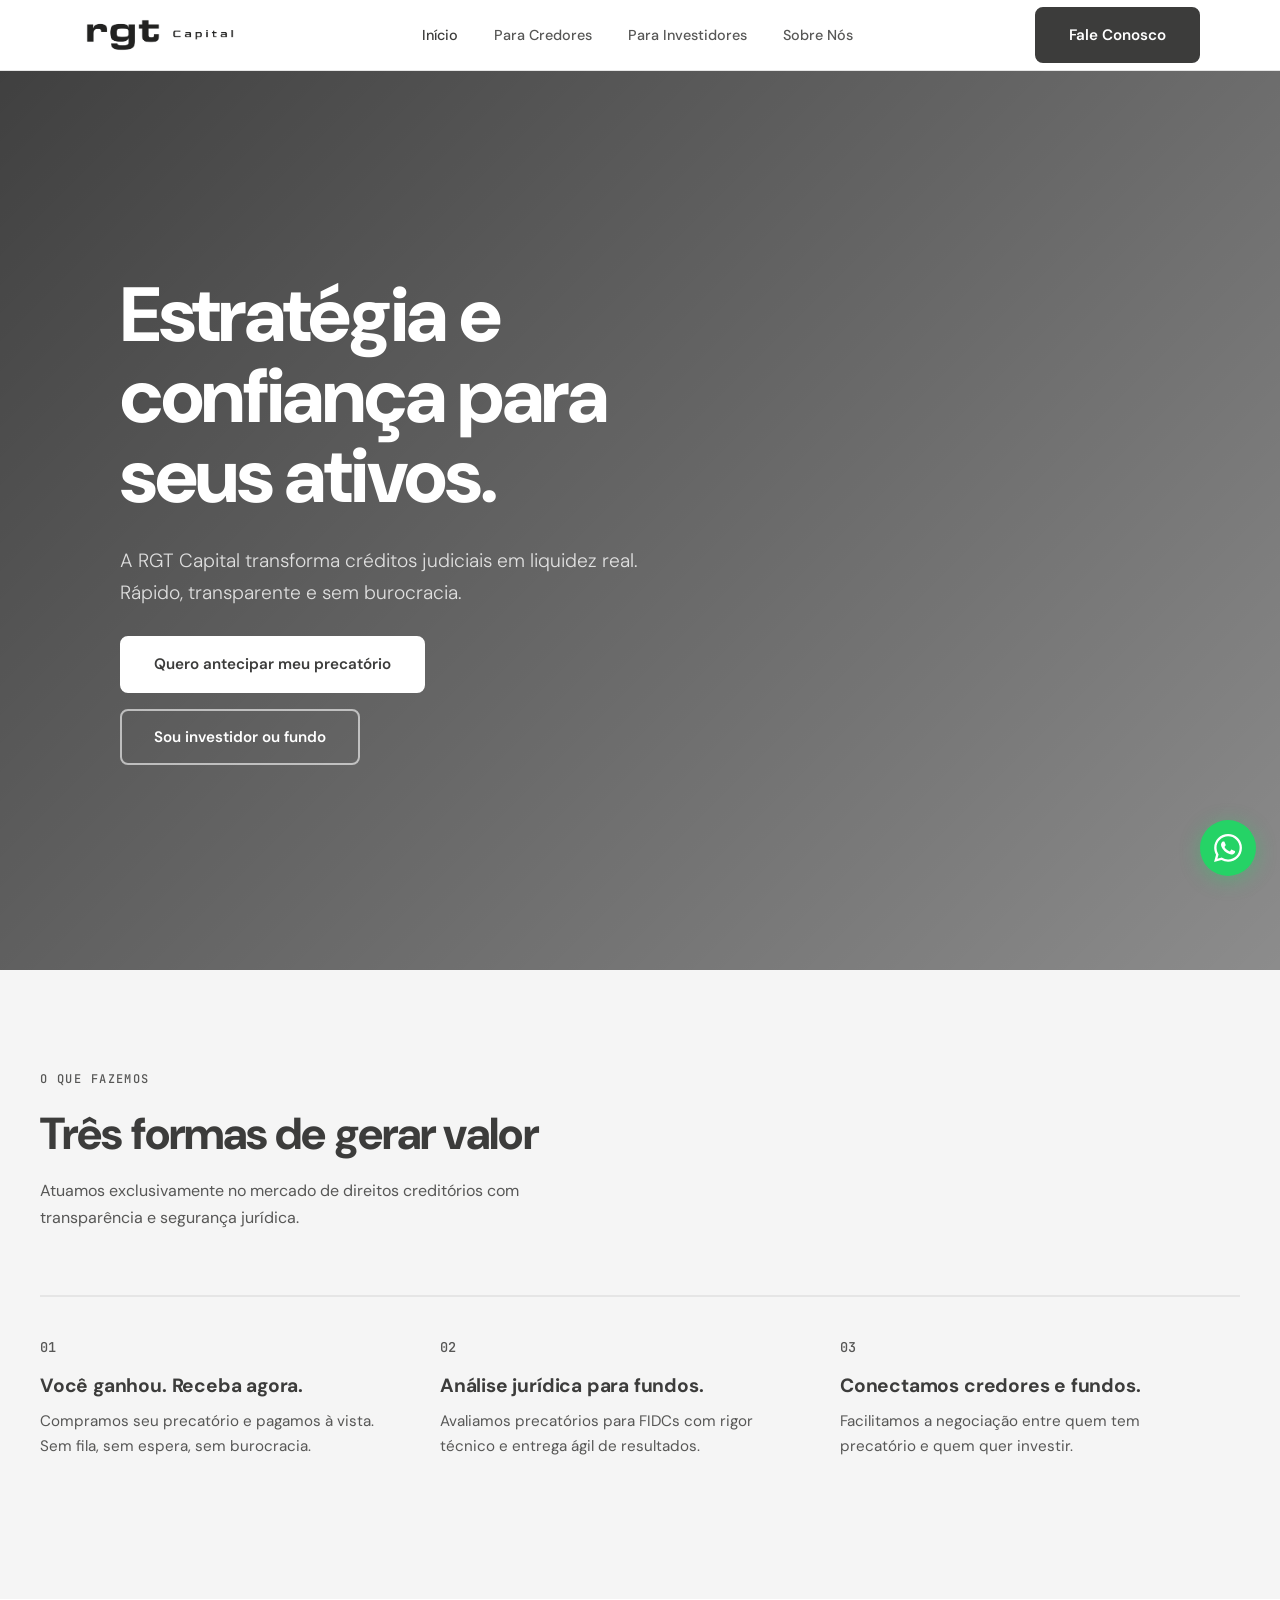
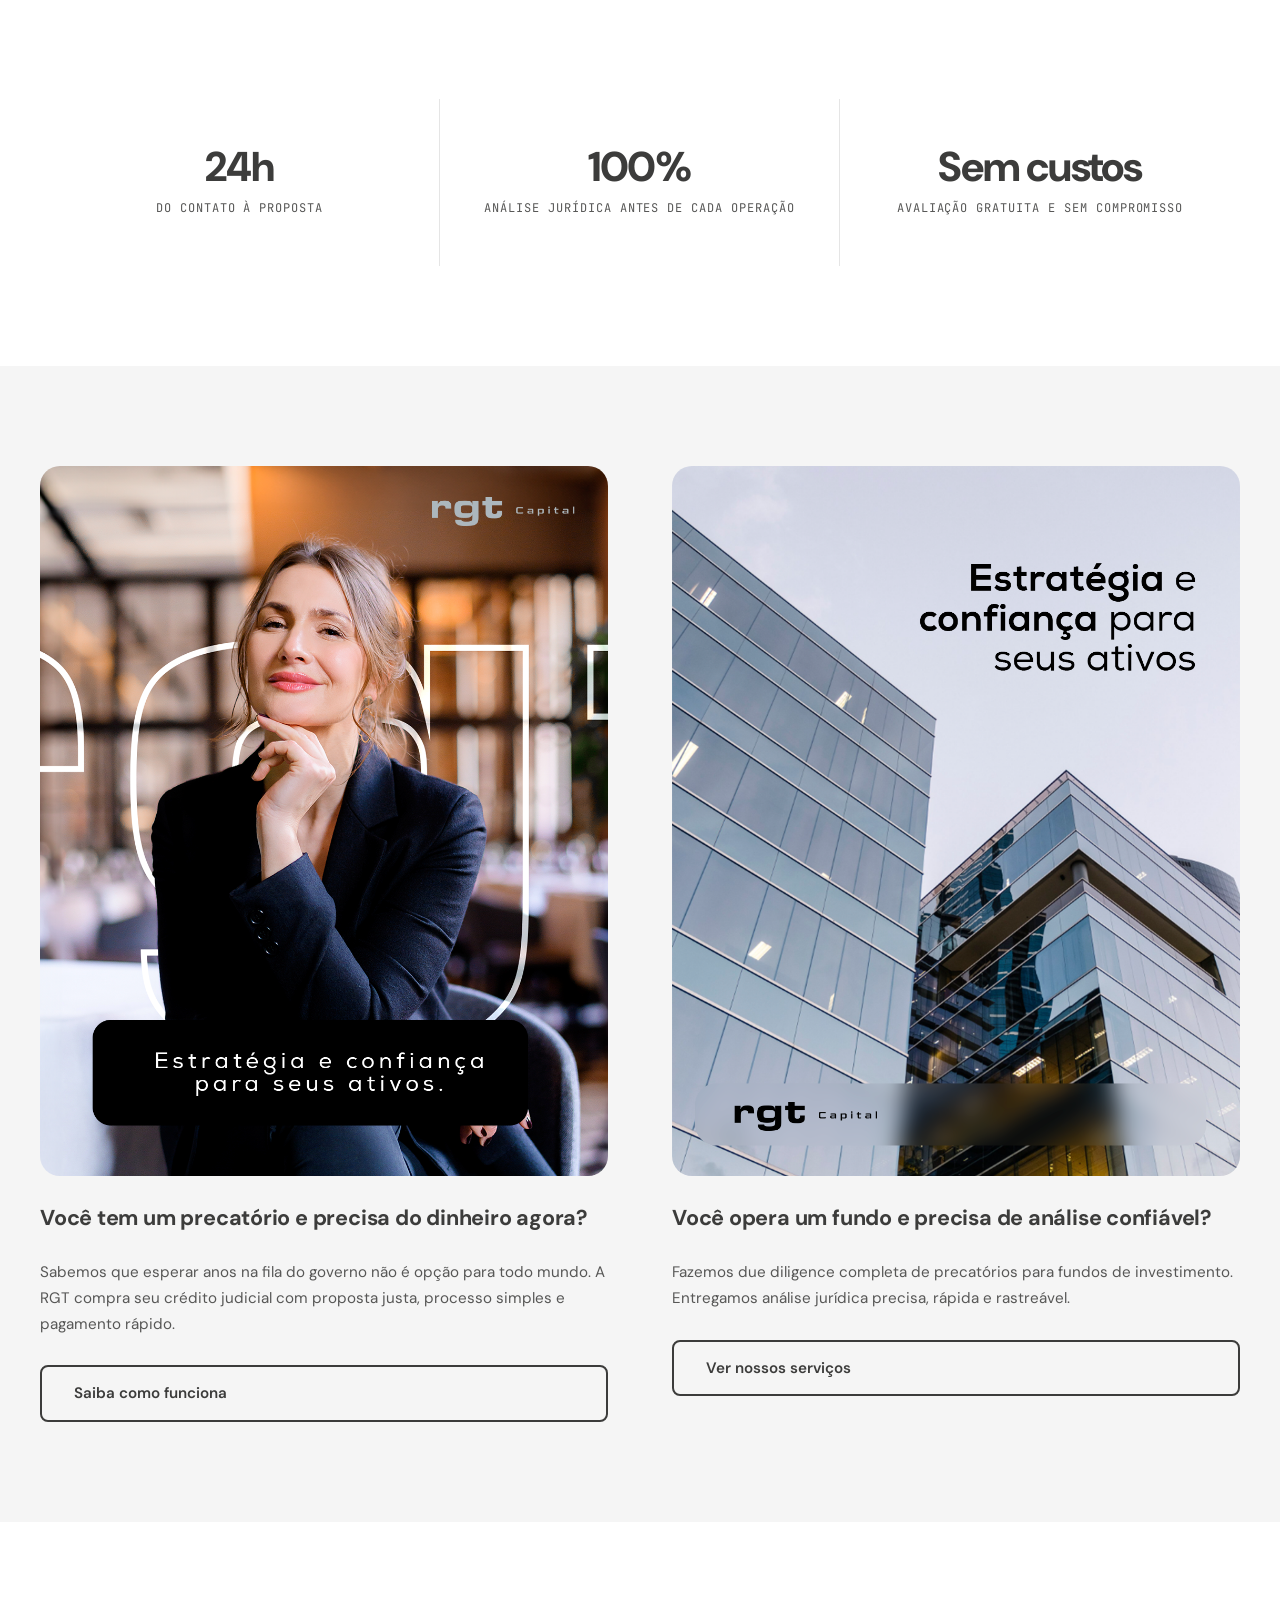
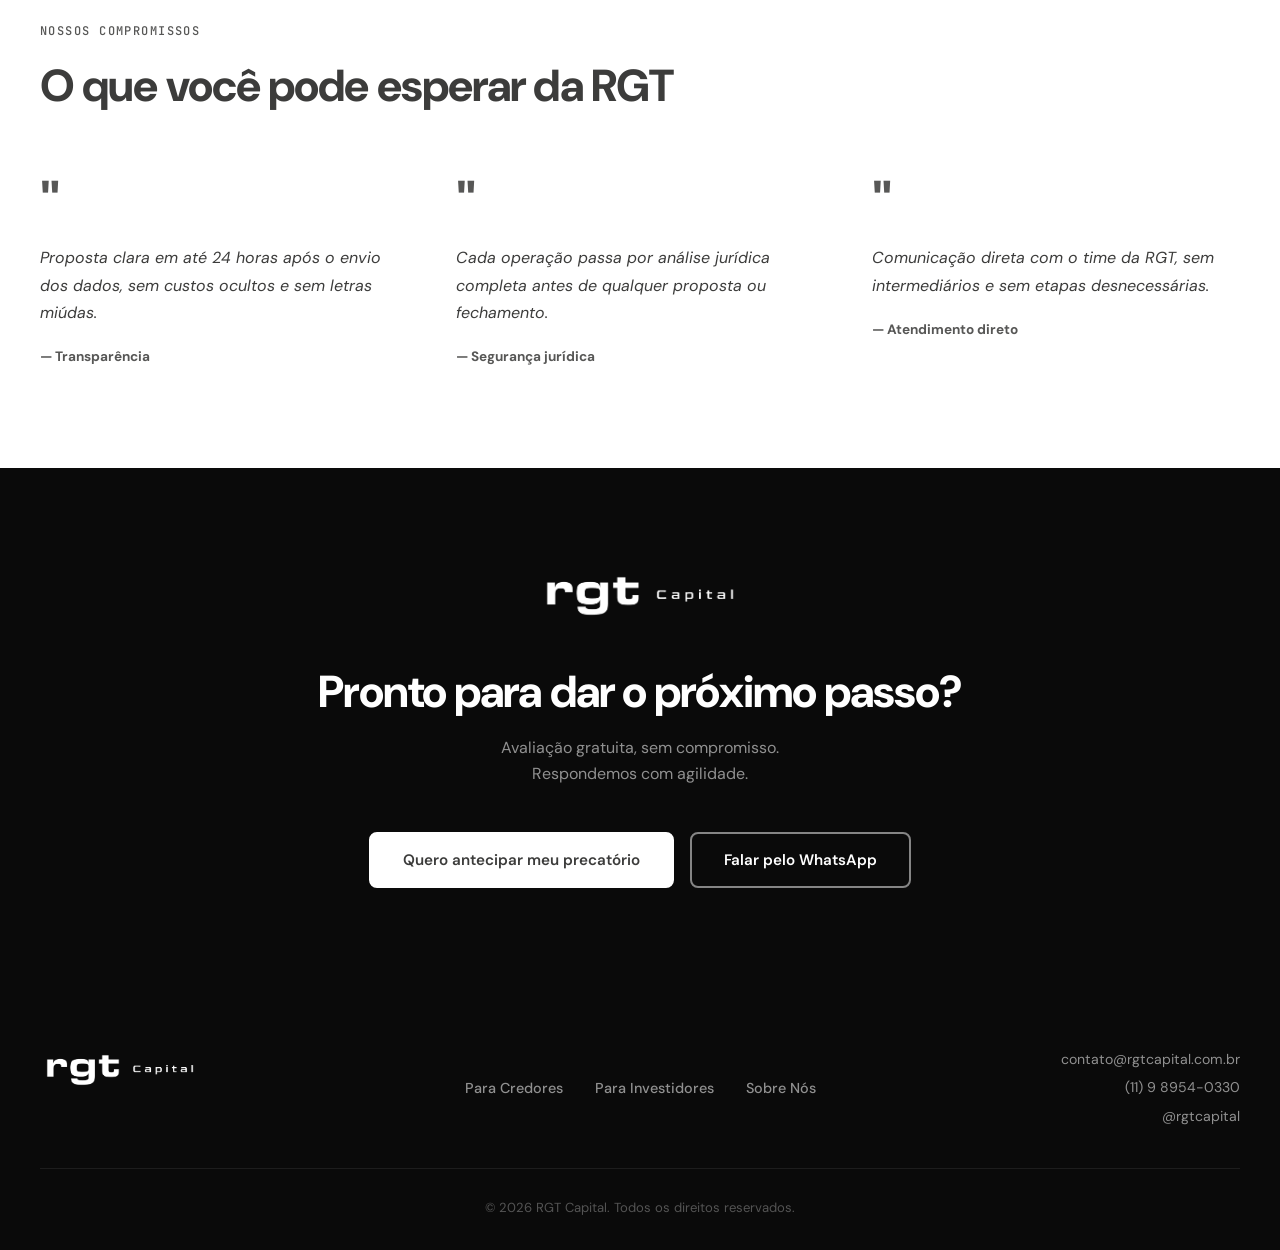
==== index.html @ 1e29e58f "chore(seo): og:url aponta pro domínio próprio rgtcapital.com.br" ====
<!DOCTYPE html>
<html lang="pt-BR">
<head>
  <meta charset="UTF-8" />
  <meta name="viewport" content="width=device-width, initial-scale=1.0" />
  <title>RGT Capital — Antecipação de Precatórios</title>
  <meta name="description" content="A RGT Capital transforma créditos judiciais em liquidez real. Antecipação de precatórios, due diligence para FIDCs e intermediação entre credores e fundos." />

  <!-- Favicon -->
  <link rel="icon" type="image/png" href="assets/favicon.png" />
  <link rel="apple-touch-icon" href="assets/favicon.png" />

  <!-- Open Graph / social sharing -->
  <meta property="og:type" content="website" />
  <meta property="og:site_name" content="RGT Capital" />
  <meta property="og:title" content="RGT Capital — Estratégia e confiança para seus ativos" />
  <meta property="og:description" content="Antecipação de precatórios com segurança, agilidade e transparência." />
  <meta property="og:image" content="assets/og-image.png" />
  <meta property="og:url" content="https://www.rgtcapital.com.br/" />
  <meta property="og:locale" content="pt_BR" />
  <meta name="twitter:card" content="summary_large_image" />
  <meta name="twitter:title" content="RGT Capital — Estratégia e confiança para seus ativos" />
  <meta name="twitter:description" content="Antecipação de precatórios com segurança, agilidade e transparência." />
  <meta name="twitter:image" content="assets/og-image.png" />

  <link rel="stylesheet" href="styles.css" />
</head>
<body class="page-top">

  <!-- NAV -->
  <nav class="navbar" id="navbar">
    <div class="nav-inner">
      <a href="index.html" class="nav-logo" aria-label="RGT Capital">
        <img src="assets/logo-dark.png" alt="RGT Capital" onerror="this.style.display='none';this.nextElementSibling.style.display='inline'">
        <span class="nav-logo-text" style="display:none">RGT Capital</span>
      </a>
      <ul class="nav-links">
        <li><a href="index.html" class="active">Início</a></li>
        <li><a href="credores.html">Para Credores</a></li>
        <li><a href="investidores.html">Para Investidores</a></li>
        <li><a href="sobre.html">Sobre Nós</a></li>
      </ul>
      <div class="nav-cta">
        <a href="https://wa.me/5511989540330" target="_blank" rel="noopener" class="btn-primary">Fale Conosco</a>
      </div>
      <button class="hamburger" id="hamburger" aria-label="Menu" aria-expanded="false">
        <span></span><span></span><span></span>
      </button>
    </div>
    <div class="mobile-menu" id="mobile-menu">
      <a href="index.html">Início</a>
      <a href="credores.html">Para Credores</a>
      <a href="investidores.html">Para Investidores</a>
      <a href="sobre.html">Sobre Nós</a>
      <a href="https://wa.me/5511989540330" target="_blank" rel="noopener" class="btn-primary">Fale Conosco</a>
    </div>
  </nav>

  <!-- HERO FULLWIDTH -->
  <section class="hero-fullwidth">
    <div class="hero-fullwidth-bg"></div>
    <div class="hero-fullwidth-overlay"></div>
    <div class="hero-fullwidth-content reveal">
      <h1>Estratégia e confiança para seus ativos.</h1>
      <p class="hero-subtitle">
        A RGT Capital transforma créditos judiciais em liquidez real.<br>
        Rápido, transparente e sem burocracia.
      </p>
      <div class="hero-buttons">
        <a href="credores.html" class="btn-hero-primary">Quero antecipar meu precatório</a>
        <a href="investidores.html" class="btn-hero-secondary">Sou investidor ou fundo</a>
      </div>
    </div>
  </section>

  <!-- TRÊS EIXOS -->
  <section class="section-eixos">
    <div class="container">
      <div class="section-header reveal">
        <span class="label-mono">O QUE FAZEMOS</span>
        <h2>Três formas de gerar valor</h2>
        <p>Atuamos exclusivamente no mercado de direitos creditórios com transparência e segurança jurídica.</p>
      </div>
      <div class="eixos-grid">
        <div class="eixo-item reveal">
          <span class="eixo-number">01</span>
          <h3>Você ganhou. Receba agora.</h3>
          <p>Compramos seu precatório e pagamos à vista.<br>Sem fila, sem espera, sem burocracia.</p>
        </div>
        <div class="eixo-item reveal" style="transition-delay: 0.1s">
          <span class="eixo-number">02</span>
          <h3>Análise jurídica para fundos.</h3>
          <p>Avaliamos precatórios para FIDCs com rigor técnico e entrega ágil de resultados.</p>
        </div>
        <div class="eixo-item reveal" style="transition-delay: 0.2s">
          <span class="eixo-number">03</span>
          <h3>Conectamos credores e fundos.</h3>
          <p>Facilitamos a negociação entre quem tem precatório e quem quer investir.</p>
        </div>
      </div>
    </div>
  </section>

  <!-- NÚMEROS -->
  <section class="section-stats">
    <div class="container">
      <div class="stats-grid">
        <div class="stat-item reveal">
          <div class="stat-number" style="font-size:2.6rem;">24h</div>
          <div class="stat-label">Do contato à proposta</div>
        </div>
        <div class="stat-item reveal" style="transition-delay: 0.1s">
          <div class="stat-number" style="font-size:2.6rem;">100%</div>
          <div class="stat-label">Análise jurídica antes de cada operação</div>
        </div>
        <div class="stat-item reveal" style="transition-delay: 0.2s">
          <div class="stat-number" style="font-size:2.6rem;">Sem custos</div>
          <div class="stat-label">Avaliação gratuita e sem compromisso</div>
        </div>
      </div>
    </div>
  </section>

  <!-- PARA QUEM É -->
  <section class="section-para-quem">
    <div class="container">
      <div class="para-quem-grid">
        <div class="para-quem-block reveal">
          <img
            src="assets/card-credores.png"
            alt="RGT Capital — atendimento a credores"
            loading="lazy"
          />
          <h3>Você tem um precatório e precisa do dinheiro agora?</h3>
          <p>
            Sabemos que esperar anos na fila do governo não é opção
            para todo mundo. A RGT compra seu crédito judicial com
            proposta justa, processo simples e pagamento rápido.
          </p>
          <a href="credores.html" class="btn-secondary">Saiba como funciona</a>
        </div>
        <div class="para-quem-block reveal" style="transition-delay: 0.15s">
          <img
            src="assets/card-investidores.png"
            alt="RGT Capital — análise para fundos"
            loading="lazy"
          />
          <h3>Você opera um fundo e precisa de análise confiável?</h3>
          <p>
            Fazemos due diligence completa de precatórios para fundos
            de investimento. Entregamos análise jurídica precisa,
            rápida e rastreável.
          </p>
          <a href="investidores.html" class="btn-secondary">Ver nossos serviços</a>
        </div>
      </div>
    </div>
  </section>

  <!-- COMPROMISSOS -->
  <section class="section-depoimentos">
    <div class="container">
      <div class="section-header reveal">
        <span class="label-mono">NOSSOS COMPROMISSOS</span>
        <h2>O que você pode esperar da RGT</h2>
      </div>
      <div class="depo-grid">
        <div class="depo-item reveal">
          <div class="depo-quote">"</div>
          <p class="depo-text">
            Proposta clara em até 24 horas após o envio dos dados,
            sem custos ocultos e sem letras miúdas.
          </p>
          <span class="depo-author">— Transparência</span>
        </div>
        <div class="depo-item reveal" style="transition-delay: 0.1s">
          <div class="depo-quote">"</div>
          <p class="depo-text">
            Cada operação passa por análise jurídica completa
            antes de qualquer proposta ou fechamento.
          </p>
          <span class="depo-author">— Segurança jurídica</span>
        </div>
        <div class="depo-item reveal" style="transition-delay: 0.2s">
          <div class="depo-quote">"</div>
          <p class="depo-text">
            Comunicação direta com o time da RGT,
            sem intermediários e sem etapas desnecessárias.
          </p>
          <span class="depo-author">— Atendimento direto</span>
        </div>
      </div>
    </div>
  </section>

  <!-- NOTÍCIAS: seção desativada até termos conteúdo editorial real.
       Reativar quando houver blog/notícias publicadas.
  <section class="section-eixos">
    ...
  </section>
  -->


  <!-- CTA FINAL -->
  <section class="section-cta-dark">
    <div class="container">
      <div>
        <img src="assets/logo-white.png" alt="RGT Capital" class="cta-logo" onerror="this.style.display='none';this.nextElementSibling.style.display='inline'">
        <span class="cta-logo-text" style="display:none">RGT Capital</span>
      </div>
      <h2>Pronto para dar o próximo passo?</h2>
      <p>Avaliação gratuita, sem compromisso.<br>Respondemos com agilidade.</p>
      <div class="cta-buttons">
        <a href="credores.html" class="btn-primary-white">Quero antecipar meu precatório</a>
        <a href="https://wa.me/5511989540330" target="_blank" rel="noopener" class="btn-outline-white">Falar pelo WhatsApp</a>
      </div>
    </div>
  </section>

  <!-- FOOTER -->
  <footer>
    <div class="footer-inner">
      <div class="footer-top">
        <div class="footer-logo">
          <img src="assets/logo-white.png" alt="RGT Capital" onerror="this.style.display='none';this.nextElementSibling.style.display='inline'">
          <a href="index.html" class="footer-logo-text" style="display:none">RGT Capital</a>
        </div>
        <ul class="footer-links">
          <li><a href="credores.html">Para Credores</a></li>
          <li><a href="investidores.html">Para Investidores</a></li>
          <li><a href="sobre.html">Sobre Nós</a></li>
        </ul>
        <div class="footer-contact">
          <a href="mailto:contato@rgtcapital.com.br">contato@rgtcapital.com.br</a>
          <a href="https://wa.me/5511989540330" target="_blank" rel="noopener">(11) 9 8954-0330</a>
          <span>@rgtcapital</span>
        </div>
      </div>
      <div class="footer-bottom">
        © 2026 RGT Capital. Todos os direitos reservados.
      </div>
    </div>
  </footer>

  <!-- WHATSAPP FLOAT -->
  <a href="https://wa.me/5511989540330" target="_blank" rel="noopener" class="whatsapp-float" aria-label="Fale pelo WhatsApp">
    <svg viewBox="0 0 24 24" xmlns="http://www.w3.org/2000/svg">
      <path d="M17.472 14.382c-.297-.149-1.758-.867-2.03-.967-.273-.099-.471-.148-.67.15-.197.297-.767.966-.94 1.164-.173.199-.347.223-.644.075-.297-.15-1.255-.463-2.39-1.475-.883-.788-1.48-1.761-1.653-2.059-.173-.297-.018-.458.13-.606.134-.133.298-.347.446-.52.149-.174.198-.298.298-.497.099-.198.05-.371-.025-.52-.075-.149-.669-1.612-.916-2.207-.242-.579-.487-.5-.669-.51-.173-.008-.371-.01-.57-.01-.198 0-.52.074-.792.372-.272.297-1.04 1.016-1.04 2.479 0 1.462 1.065 2.875 1.213 3.074.149.198 2.096 3.2 5.077 4.487.709.306 1.262.489 1.694.625.712.227 1.36.195 1.871.118.571-.085 1.758-.719 2.006-1.413.248-.694.248-1.289.173-1.413-.074-.124-.272-.198-.57-.347m-5.421 7.403h-.004a9.87 9.87 0 01-5.031-1.378l-.361-.214-3.741.982.998-3.648-.235-.374a9.86 9.86 0 01-1.51-5.26c.001-5.45 4.436-9.884 9.888-9.884 2.64 0 5.122 1.03 6.988 2.898a9.825 9.825 0 012.893 6.994c-.003 5.45-4.437 9.884-9.885 9.884m8.413-18.297A11.815 11.815 0 0012.05 0C5.495 0 .16 5.335.157 11.892c0 2.096.547 4.142 1.588 5.945L.057 24l6.305-1.654a11.882 11.882 0 005.683 1.448h.005c6.554 0 11.89-5.335 11.893-11.893a11.821 11.821 0 00-3.48-8.413z"/>
    </svg>
  </a>

  <script>
    // Navbar scroll
    const navbar = document.getElementById('navbar');
    window.addEventListener('scroll', () => {
      navbar.classList.toggle('scrolled', window.scrollY > 20);
    }, { passive: true });

    // Hamburger menu
    const hamburger = document.getElementById('hamburger');
    const mobileMenu = document.getElementById('mobile-menu');
    hamburger.addEventListener('click', () => {
      const isOpen = mobileMenu.classList.toggle('open');
      hamburger.classList.toggle('open', isOpen);
      hamburger.setAttribute('aria-expanded', isOpen);
    });

    // Scroll reveal
    const revealEls = document.querySelectorAll('.reveal');
    const revealObserver = new IntersectionObserver((entries) => {
      entries.forEach(entry => {
        if (entry.isIntersecting) {
          entry.target.classList.add('visible');
          revealObserver.unobserve(entry.target);
        }
      });
    }, { threshold: 0.12 });
    revealEls.forEach(el => revealObserver.observe(el));
  </script>
</body>
</html>
---- styles.css ----
@import url('https://fonts.googleapis.com/css2?family=DM+Sans:wght@300;400;500;600;700;800&family=JetBrains+Mono:wght@400;500&display=swap');

:root {
  /* Paleta oficial RGT (manual da marca): 100% monocromática */
  --bg: #FFFFFF;
  --bg-alt: #F5F5F5;
  --accent: #575756;        /* cinza médio – RGB 87,87,86 (CMYK 0,0,0,80) */
  --accent-dark: #3C3C3B;   /* cinza escuro – RGB 60,60,59 (CMYK 0,0,0,90) */
  --text: #3C3C3B;          /* preto da marca (não é #000 puro) */
  --text-secondary: #575756;
  --border: #E5E5E5;
  --radius: 12px;
  --radius-lg: 20px;
  --font: 'DM Sans', sans-serif;
  --mono: 'JetBrains Mono', monospace;
}

*, *::before, *::after {
  box-sizing: border-box;
  margin: 0;
  padding: 0;
}

html {
  scroll-behavior: smooth;
}

body {
  background: var(--bg);
  color: var(--text);
  font-family: var(--font);
  font-size: 16px;
  line-height: 1.6;
  -webkit-font-smoothing: antialiased;
}

/* ─── LAYOUT ─── */
.container {
  max-width: 1200px;
  margin: 0 auto;
  padding: 0 40px;
}

section {
  padding: 100px 40px;
}

section .container {
  padding: 0;
}

/* ─── TYPOGRAPHY ─── */
h1, h2, h3, h4 {
  font-family: var(--font);
  line-height: 1.15;
  font-weight: 800;
}

.label-mono {
  font-family: var(--mono);
  font-size: 0.75rem;
  font-weight: 500;
  letter-spacing: 0.12em;
  color: var(--text-secondary);
  text-transform: uppercase;
  margin-bottom: 20px;
  display: block;
}

/* ─── BUTTONS ─── */
.btn-primary {
  display: inline-flex;
  align-items: center;
  gap: 8px;
  background: var(--text);
  color: #fff;
  padding: 14px 32px;
  border-radius: 8px;
  font-family: var(--font);
  font-weight: 600;
  font-size: 0.95rem;
  border: 2px solid var(--text);
  cursor: pointer;
  text-decoration: none;
  transition: opacity 0.2s, transform 0.15s;
}

.btn-primary:hover {
  opacity: 0.85;
  transform: translateY(-1px);
}

.btn-secondary {
  display: inline-flex;
  align-items: center;
  gap: 8px;
  background: transparent;
  color: var(--text);
  padding: 14px 32px;
  border-radius: 8px;
  font-family: var(--font);
  font-weight: 600;
  font-size: 0.95rem;
  border: 2px solid var(--text);
  cursor: pointer;
  text-decoration: none;
  transition: background 0.2s, color 0.2s, transform 0.15s;
}

.btn-secondary:hover {
  background: var(--text);
  color: #fff;
  transform: translateY(-1px);
}

.btn-primary-white {
  display: inline-flex;
  align-items: center;
  gap: 8px;
  background: #fff;
  color: var(--text);
  padding: 14px 32px;
  border-radius: 8px;
  font-family: var(--font);
  font-weight: 600;
  font-size: 0.95rem;
  border: 2px solid #fff;
  cursor: pointer;
  text-decoration: none;
  transition: opacity 0.2s, transform 0.15s;
}

.btn-primary-white:hover {
  opacity: 0.9;
  transform: translateY(-1px);
}

.btn-outline-white {
  display: inline-flex;
  align-items: center;
  gap: 8px;
  background: transparent;
  color: #fff;
  padding: 14px 32px;
  border-radius: 8px;
  font-family: var(--font);
  font-weight: 600;
  font-size: 0.95rem;
  border: 2px solid rgba(255,255,255,0.5);
  cursor: pointer;
  text-decoration: none;
  transition: border-color 0.2s, background 0.2s, transform 0.15s;
}

.btn-outline-white:hover {
  border-color: #fff;
  background: rgba(255,255,255,0.08);
  transform: translateY(-1px);
}

/* ─── NAV ─── */
.navbar {
  position: fixed;
  top: 0;
  left: 0;
  right: 0;
  z-index: 100;
  background: #fff;
  border-bottom: 1px solid var(--border);
  transition: box-shadow 0.3s;
}

.navbar.scrolled {
  box-shadow: 0 2px 16px rgba(0,0,0,0.06);
}

.nav-inner {
  max-width: 1200px;
  margin: 0 auto;
  padding: 0 40px;
  height: 70px;
  display: flex;
  align-items: center;
  justify-content: space-between;
  gap: 32px;
}

.nav-logo img {
  height: 44px;
  width: auto;
  display: block;
}

.nav-logo-text {
  font-size: 1.4rem;
  font-weight: 800;
  color: var(--text);
  text-decoration: none;
  letter-spacing: -0.02em;
}

.nav-links {
  display: flex;
  align-items: center;
  gap: 36px;
  list-style: none;
}

.nav-links a {
  text-decoration: none;
  color: var(--text-secondary);
  font-size: 0.9rem;
  font-weight: 500;
  transition: color 0.2s;
}

.nav-links a:hover,
.nav-links a.active {
  color: var(--text);
}

.nav-cta {
  flex-shrink: 0;
}

.hamburger {
  display: none;
  flex-direction: column;
  gap: 5px;
  cursor: pointer;
  padding: 4px;
  background: none;
  border: none;
}

.hamburger span {
  display: block;
  width: 24px;
  height: 2px;
  background: var(--text);
  border-radius: 2px;
  transition: transform 0.3s, opacity 0.3s;
}

.hamburger.open span:nth-child(1) { transform: translateY(7px) rotate(45deg); }
.hamburger.open span:nth-child(2) { opacity: 0; }
.hamburger.open span:nth-child(3) { transform: translateY(-7px) rotate(-45deg); }

.mobile-menu {
  display: none;
  flex-direction: column;
  padding: 20px 40px 24px;
  border-top: 1px solid var(--border);
  gap: 4px;
}

.mobile-menu.open {
  display: flex;
}

.mobile-menu a {
  text-decoration: none;
  color: var(--text-secondary);
  font-size: 1rem;
  font-weight: 500;
  padding: 10px 0;
  border-bottom: 1px solid var(--border);
  transition: color 0.2s;
}

.mobile-menu a:last-of-type {
  border-bottom: none;
}

.mobile-menu a:hover {
  color: var(--text);
}

.mobile-menu .btn-primary {
  margin-top: 12px;
  justify-content: center;
}

/* ─── PAGE TOP PADDING ─── */
.page-top {
  padding-top: 70px;
}

/* ─── HERO ─── */
.hero {
  padding: 80px 40px 100px;
  background: var(--bg);
}

.hero-inner {
  max-width: 1200px;
  margin: 0 auto;
  display: grid;
  grid-template-columns: 1fr 1fr;
  gap: 64px;
  align-items: center;
}

.hero-content {
  display: flex;
  flex-direction: column;
  gap: 28px;
}

.hero h1 {
  font-size: clamp(2.8rem, 5vw, 5rem);
  font-weight: 800;
  line-height: 1.05;
  letter-spacing: -0.03em;
}

.hero-subtitle {
  font-size: 1.15rem;
  font-weight: 300;
  color: var(--text-secondary);
  line-height: 1.65;
}

.hero-buttons {
  display: flex;
  flex-wrap: wrap;
  gap: 16px;
  align-items: center;
}

.hero-image {
  position: relative;
}

.hero-image img {
  width: 100%;
  height: 520px;
  object-fit: cover;
  border-radius: var(--radius-lg);
  display: block;
}

/* ─── HERO ALT (fundo bg-alt) ─── */
.hero-alt {
  background: var(--bg-alt);
  padding: 80px 40px 100px;
}

/* ─── SECTION EIXOS ─── */
.section-eixos {
  background: var(--bg-alt);
}

.section-header {
  text-align: left;
  margin-bottom: 64px;
}

.section-header h2 {
  font-size: clamp(2rem, 3.5vw, 3rem);
  font-weight: 800;
  margin-bottom: 16px;
  letter-spacing: -0.02em;
}

.section-header p {
  color: var(--text-secondary);
  font-size: 1rem;
  max-width: 560px;
  line-height: 1.7;
}

.eixos-grid {
  display: grid;
  grid-template-columns: repeat(3, 1fr);
  gap: 0;
}

.eixo-item {
  padding: 40px 32px 40px 0;
  border-top: 2px solid var(--border);
}

.eixo-item:not(:last-child) {
  padding-right: 48px;
}

.eixo-number {
  font-family: var(--mono);
  font-size: 0.85rem;
  font-weight: 500;
  color: var(--accent);
  margin-bottom: 16px;
  display: block;
}

.eixo-item h3 {
  font-size: 1.2rem;
  font-weight: 700;
  margin-bottom: 12px;
  letter-spacing: -0.01em;
}

.eixo-item p {
  color: var(--text-secondary);
  font-size: 0.95rem;
  line-height: 1.65;
}

/* ─── STATS ─── */
.section-stats {
  background: var(--bg);
}

.stats-grid {
  display: grid;
  grid-template-columns: repeat(3, 1fr);
  gap: 0;
  text-align: center;
}

.stat-item {
  padding: 48px 32px;
  border-right: 1px solid var(--border);
}

.stat-item:last-child {
  border-right: none;
}

.stat-number {
  font-size: 3.5rem;
  font-weight: 800;
  letter-spacing: -0.03em;
  color: var(--text);
  line-height: 1;
  margin-bottom: 10px;
}

.stat-label {
  font-family: var(--mono);
  font-size: 0.75rem;
  color: var(--text-secondary);
  font-weight: 400;
  text-transform: uppercase;
  letter-spacing: 0.08em;
}

/* ─── PARA QUEM É ─── */
.section-para-quem {
  background: var(--bg-alt);
}

.para-quem-grid {
  display: grid;
  grid-template-columns: 1fr 1fr;
  gap: 64px;
}

.para-quem-block {
  display: flex;
  flex-direction: column;
  gap: 28px;
}

.para-quem-block img {
  width: 100%;
  aspect-ratio: 4 / 5;
  height: auto;
  object-fit: cover;
  border-radius: var(--radius-lg);
  display: block;
}

.para-quem-block h3 {
  font-size: 1.35rem;
  font-weight: 700;
  letter-spacing: -0.01em;
  line-height: 1.3;
}

.para-quem-block p {
  color: var(--text-secondary);
  font-size: 0.95rem;
  line-height: 1.7;
}

/* ─── DEPOIMENTOS ─── */
.section-depoimentos {
  background: var(--bg);
}

.depo-grid {
  display: grid;
  grid-template-columns: repeat(3, 1fr);
  gap: 48px;
  margin-top: 16px;
}

.depo-item {
  display: flex;
  flex-direction: column;
  gap: 20px;
}

.depo-quote {
  font-size: 3.5rem;
  font-weight: 800;
  color: var(--accent);
  line-height: 1;
  margin-bottom: -8px;
}

.depo-text {
  font-style: italic;
  font-size: 1rem;
  line-height: 1.7;
  color: var(--text);
}

.depo-author {
  font-size: 0.85rem;
  font-weight: 700;
  color: var(--text-secondary);
}

/* ─── CTA DARK ─── */
.section-cta-dark {
  background: #0A0A0A;
  text-align: center;
}

.section-cta-dark .cta-logo {
  height: 56px;
  width: auto;
  margin-bottom: 36px;
  display: inline-block;
}

.cta-logo-text {
  font-size: 1.8rem;
  font-weight: 800;
  color: #fff;
  margin-bottom: 36px;
  display: inline-block;
  letter-spacing: -0.02em;
}

.section-cta-dark h2 {
  font-size: clamp(2rem, 3.5vw, 3rem);
  font-weight: 800;
  color: #fff;
  margin-bottom: 16px;
  letter-spacing: -0.02em;
}

.section-cta-dark p {
  color: rgba(255,255,255,0.55);
  font-size: 1rem;
  margin-bottom: 44px;
  line-height: 1.65;
}

.cta-buttons {
  display: flex;
  gap: 16px;
  justify-content: center;
  flex-wrap: wrap;
}

/* ─── FOOTER ─── */
footer {
  background: #0A0A0A;
  padding: 60px 40px 32px;
}

.footer-inner {
  max-width: 1200px;
  margin: 0 auto;
}

.footer-top {
  display: grid;
  grid-template-columns: 1fr auto 1fr;
  gap: 40px;
  align-items: start;
  padding-bottom: 40px;
  border-bottom: 1px solid rgba(255,255,255,0.08);
  margin-bottom: 28px;
}

.footer-logo img {
  height: 44px;
  width: auto;
}

.footer-logo-text {
  font-size: 1.3rem;
  font-weight: 800;
  color: #fff;
  text-decoration: none;
  letter-spacing: -0.02em;
}

.footer-links {
  display: flex;
  gap: 32px;
  list-style: none;
  align-self: center;
}

.footer-links a {
  color: rgba(255,255,255,0.55);
  text-decoration: none;
  font-size: 0.9rem;
  font-weight: 500;
  transition: color 0.2s;
}

.footer-links a:hover {
  color: #fff;
}

.footer-contact {
  text-align: right;
  display: flex;
  flex-direction: column;
  gap: 6px;
}

.footer-contact a,
.footer-contact span {
  color: rgba(255,255,255,0.55);
  text-decoration: none;
  font-size: 0.88rem;
  transition: color 0.2s;
  display: block;
}

.footer-contact a:hover {
  color: #fff;
}

.footer-bottom {
  color: rgba(255,255,255,0.3);
  font-size: 0.82rem;
  text-align: center;
}

/* ─── COMO FUNCIONA ─── */
.passos-grid {
  display: grid;
  grid-template-columns: repeat(4, 1fr);
  gap: 0 48px;
  counter-reset: passo;
}

.passo-item {
  padding: 40px 0;
  border-top: 2px solid var(--border);
  position: relative;
}

.passo-number {
  font-family: var(--font);
  font-size: 3rem;
  font-weight: 800;
  color: var(--accent);
  margin-bottom: 12px;
  display: block;
  line-height: 1;
}

.passo-item h3 {
  font-size: 1.3rem;
  font-weight: 600;
  margin-bottom: 10px;
}

.passo-item p {
  color: var(--text-secondary);
  font-size: 1.05rem;
  font-weight: 300;
  line-height: 1.7;
}

/* ─── FORMULÁRIO ─── */
.section-form {
  background: var(--bg);
}

.form-wrapper {
  max-width: 600px;
  margin: 0 auto;
  text-align: center;
}

.form-wrapper h2 {
  font-size: clamp(1.8rem, 3vw, 2.4rem);
  font-weight: 800;
  margin-bottom: 12px;
  letter-spacing: -0.02em;
}

.form-wrapper .form-subtitle {
  color: var(--text-secondary);
  font-size: 0.95rem;
  margin-bottom: 44px;
}

.form-grid {
  display: flex;
  flex-direction: column;
  gap: 16px;
  text-align: left;
}

.form-group {
  display: flex;
  flex-direction: column;
  gap: 6px;
}

.form-group label {
  font-size: 0.85rem;
  font-weight: 600;
  color: var(--text);
}

.form-group input,
.form-group textarea {
  padding: 13px 16px;
  border: 1.5px solid var(--border);
  border-radius: var(--radius);
  font-family: var(--font);
  font-size: 0.95rem;
  color: var(--text);
  background: var(--bg);
  transition: border-color 0.2s;
  width: 100%;
}

.form-group input:focus,
.form-group textarea:focus {
  outline: none;
  border-color: var(--accent-dark);
}

.form-group textarea {
  resize: vertical;
  min-height: 110px;
}

.form-submit {
  margin-top: 8px;
  width: 100%;
  justify-content: center;
  font-size: 1rem;
}

.form-note {
  display: flex;
  align-items: center;
  justify-content: center;
  gap: 8px;
  margin-top: 16px;
  font-size: 0.82rem;
  color: var(--text-secondary);
}

.form-note svg {
  flex-shrink: 0;
  opacity: 0.6;
}

/* ─── SERVIÇOS INVESTIDORES ─── */
.servicos-grid {
  display: grid;
  grid-template-columns: 1fr 1fr;
  gap: 64px;
}

.servico-block {
  padding: 40px 0 0;
  border-top: 2px solid var(--border);
}

.servico-block h3 {
  font-size: 1.3rem;
  font-weight: 700;
  margin-bottom: 16px;
  letter-spacing: -0.01em;
}

.servico-block p {
  color: var(--text-secondary);
  font-size: 0.95rem;
  line-height: 1.7;
  margin-bottom: 20px;
}

.servico-detail {
  font-family: var(--mono);
  font-size: 0.78rem;
  color: var(--accent-dark);
  font-weight: 500;
  letter-spacing: 0.05em;
}

/* ─── POR QUE RGT ─── */
.porquergr-list {
  list-style: none;
  display: flex;
  flex-direction: column;
  gap: 24px;
  max-width: 640px;
  margin-top: 16px;
}

.porquergr-list li {
  display: flex;
  align-items: flex-start;
  gap: 16px;
  font-size: 1rem;
  line-height: 1.5;
}

.check-icon {
  width: 22px;
  height: 22px;
  flex-shrink: 0;
  color: var(--accent-dark);
  margin-top: 2px;
}

/* ─── SOBRE ─── */
.missao-grid {
  display: grid;
  grid-template-columns: 1fr 1fr;
  gap: 64px;
  align-items: center;
}

.missao-content h2 {
  font-size: clamp(1.8rem, 2.8vw, 2.5rem);
  font-weight: 800;
  margin-bottom: 24px;
  letter-spacing: -0.02em;
}

.missao-content p {
  color: var(--text-secondary);
  font-size: 1rem;
  line-height: 1.75;
}

.missao-image img {
  width: 100%;
  aspect-ratio: 4 / 5;
  height: auto;
  object-fit: cover;
  border-radius: var(--radius-lg);
  display: block;
}

.section-fundador {
  background: var(--bg-alt);
}

.fundador-inner {
  display: flex;
  flex-direction: column;
  align-items: flex-start;
  gap: 24px;
  max-width: 640px;
}

.fundador-avatar {
  width: 120px;
  height: 120px;
  border-radius: 50%;
  background: var(--accent);
  display: flex;
  align-items: center;
  justify-content: center;
  font-size: 2.5rem;
  font-weight: 800;
  color: #fff;
  flex-shrink: 0;
}

.fundador-info h3 {
  font-size: 1.3rem;
  font-weight: 700;
  margin-bottom: 4px;
}

.fundador-cargo {
  font-family: var(--mono);
  font-size: 0.78rem;
  color: var(--accent-dark);
  font-weight: 500;
  letter-spacing: 0.05em;
  text-transform: uppercase;
  margin-bottom: 16px;
  display: block;
}

.fundador-info p {
  color: var(--text-secondary);
  font-size: 0.95rem;
  line-height: 1.7;
}

.section-transparencia {
  background: var(--bg);
}

.transparencia-inner {
  max-width: 680px;
}

.transparencia-inner h2 {
  font-size: clamp(1.8rem, 2.8vw, 2.5rem);
  font-weight: 800;
  margin-bottom: 20px;
  letter-spacing: -0.02em;
}

.transparencia-inner p {
  color: var(--text-secondary);
  font-size: 1rem;
  line-height: 1.75;
  margin-bottom: 32px;
}

.highlight-box {
  border-left: 4px solid var(--accent);
  padding: 20px 24px;
  background: var(--bg-alt);
  border-radius: 0 var(--radius) var(--radius) 0;
  font-size: 1rem;
  font-weight: 600;
  color: var(--text);
  line-height: 1.5;
}

/* ─── SEM OFÍCIO ─── */
.sem-oficio-inner {
  max-width: 640px;
  margin: 0 auto;
  text-align: center;
}

.sem-oficio-inner h2 {
  font-size: clamp(1.6rem, 2.5vw, 2.2rem);
  font-weight: 800;
  margin-bottom: 20px;
  letter-spacing: -0.02em;
}

.sem-oficio-inner p {
  color: var(--text-secondary);
  font-size: 0.95rem;
  line-height: 1.75;
  margin-bottom: 32px;
}

/* ─── WHATSAPP FLOAT ─── */
.whatsapp-float {
  position: fixed;
  bottom: 24px;
  right: 24px;
  width: 56px;
  height: 56px;
  background: #25d366;
  border-radius: 50%;
  display: flex;
  align-items: center;
  justify-content: center;
  text-decoration: none;
  z-index: 200;
  box-shadow: 0 4px 20px rgba(37, 211, 102, 0.4);
  transition: transform 0.2s, box-shadow 0.2s;
}

.whatsapp-float:hover {
  transform: scale(1.1);
  box-shadow: 0 6px 28px rgba(37, 211, 102, 0.5);
}

.whatsapp-float svg {
  width: 28px;
  height: 28px;
  fill: #fff;
}

/* ─── SCROLL REVEAL ─── */
.reveal {
  opacity: 0;
  transform: translateY(30px);
  transition: opacity 0.7s ease, transform 0.7s ease;
}

.reveal.visible {
  opacity: 1;
  transform: translateY(0);
}

/* ─── RESPONSIVE ─── */
@media (max-width: 768px) {
  section {
    padding: 60px 24px;
  }

  .container {
    padding: 0 24px;
  }

  .hero,
  .hero-alt {
    padding: 60px 24px 80px;
  }

  .hero-inner {
    grid-template-columns: 1fr;
    gap: 40px;
  }

  .hero-image {
    order: -1;
  }

  .hero-image img {
    height: 300px;
  }

  .nav-inner {
    padding: 0 24px;
  }

  .nav-links,
  .nav-cta {
    display: none;
  }

  .hamburger {
    display: flex;
  }

  .mobile-menu {
    padding: 16px 24px 20px;
  }

  .eixos-grid {
    grid-template-columns: 1fr;
  }

  .eixo-item {
    padding: 32px 0 !important;
  }

  .stats-grid {
    grid-template-columns: 1fr;
  }

  .stat-item {
    border-right: none;
    border-bottom: 1px solid var(--border);
    padding: 32px 24px;
  }

  .stat-item:last-child {
    border-bottom: none;
  }

  .para-quem-grid {
    grid-template-columns: 1fr;
    gap: 48px;
  }

  .depo-grid {
    grid-template-columns: 1fr;
    gap: 40px;
  }

  .footer-top {
    grid-template-columns: 1fr;
    gap: 28px;
  }

  .footer-contact {
    text-align: left;
  }

  .footer-links {
    flex-direction: column;
    gap: 12px;
  }

  .passos-grid {
    grid-template-columns: 1fr;
  }

  .passo-item {
    padding: 28px 0 !important;
  }

  .servicos-grid {
    grid-template-columns: 1fr;
    gap: 40px;
  }

  .missao-grid {
    grid-template-columns: 1fr;
    gap: 40px;
  }

  .missao-image img {
    aspect-ratio: 4 / 5;
    height: auto;
  }

  .cta-buttons {
    flex-direction: column;
    align-items: center;
  }

  .hero-buttons {
    flex-direction: column;
    align-items: flex-start;
  }

  .passos-grid {
    grid-template-columns: 1fr;
    gap: 0;
  }

  .passo-item {
    padding: 28px 0 !important;
  }
}

/* ─── HERO FULLWIDTH (homepage) ─── */
.hero-fullwidth {
  position: relative;
  min-height: 100vh;
  display: flex;
  align-items: center;
  overflow: hidden;
}

.hero-fullwidth-bg {
  position: absolute;
  inset: 0;
  background-image: url('https://images.unsplash.com/photo-1486406146926-c627a92ad1ab?w=1920&q=80');
  background-size: cover;
  background-position: center;
  z-index: 0;
}

.hero-fullwidth-overlay {
  position: absolute;
  inset: 0;
  background: linear-gradient(135deg, rgba(0,0,0,0.75) 0%, rgba(0,0,0,0.45) 100%);
  z-index: 1;
}

.hero-fullwidth-content {
  position: relative;
  z-index: 2;
  max-width: 700px;
  padding: 0 80px;
  display: flex;
  flex-direction: column;
  gap: 28px;
}

.hero-fullwidth-content h1 {
  color: #fff;
  font-size: clamp(3rem, 6vw, 5.5rem);
  font-weight: 800;
  letter-spacing: -0.03em;
  line-height: 1.05;
}

.hero-fullwidth-content .hero-subtitle {
  color: rgba(255,255,255,0.8);
  font-size: 1.2rem;
  font-weight: 300;
  line-height: 1.65;
  max-width: 520px;
}

.btn-hero-primary {
  display: inline-flex;
  align-items: center;
  gap: 8px;
  background: #fff;
  color: var(--text);
  padding: 14px 32px;
  border-radius: 8px;
  font-family: var(--font);
  font-weight: 600;
  font-size: 0.95rem;
  border: 2px solid #fff;
  cursor: pointer;
  text-decoration: none;
  transition: opacity 0.2s, transform 0.15s;
}

.btn-hero-primary:hover {
  opacity: 0.9;
  transform: translateY(-1px);
}

.btn-hero-secondary {
  display: inline-flex;
  align-items: center;
  gap: 8px;
  background: transparent;
  color: #fff;
  padding: 14px 32px;
  border-radius: 8px;
  font-family: var(--font);
  font-weight: 600;
  font-size: 0.95rem;
  border: 2px solid rgba(255,255,255,0.6);
  cursor: pointer;
  text-decoration: none;
  transition: background 0.2s, border-color 0.2s, transform 0.15s;
}

.btn-hero-secondary:hover {
  background: rgba(255,255,255,0.1);
  border-color: #fff;
  transform: translateY(-1px);
}

/* ─── HERO PAGE (páginas internas) ─── */
.hero-page {
  background: var(--bg-alt);
  padding: 120px 40px 80px;
}

.hero-page-inner {
  max-width: 800px;
  margin: 0 auto;
  display: flex;
  flex-direction: column;
  gap: 20px;
}

/* variante com foto */
.hero-page-inner--grid {
  max-width: 1200px;
  display: grid;
  grid-template-columns: 1fr 1fr;
  gap: 72px;
  align-items: center;
  flex-direction: unset;
}

.hero-page-text {
  display: flex;
  flex-direction: column;
  gap: 20px;
}

.hero-page-photo img {
  width: 100%;
  height: 500px;
  object-fit: cover;
  object-position: top center;
  border-radius: var(--radius-lg);
  display: block;
}

.hero-page-inner h1 {
  font-size: clamp(2.5rem, 5vw, 4rem);
  font-weight: 800;
  color: var(--text);
  letter-spacing: -0.03em;
  line-height: 1.1;
}

.hero-page-inner .hero-subtitle {
  font-size: 1.15rem;
  font-weight: 300;
  color: var(--text-secondary);
  max-width: 560px;
  line-height: 1.7;
}

.hero-page-inner .label-mono {
  margin-bottom: 4px;
}

/* ─── HERO FADE-RIGHT (foto à direita, escurece para esquerda) ─── */
.hero-fade-right {
  position: relative;
  min-height: 620px;
  background: #0A0A0A;
  display: flex;
  align-items: center;
  overflow: hidden;
  padding-top: 70px; /* navbar */
}

.hero-fade-right__bg {
  position: absolute;
  right: 0;
  top: 0;
  height: 100%;
  width: 58%;
  object-fit: cover;
  object-position: center;
  z-index: 0;
}

.hero-fade-right__gradient {
  position: absolute;
  inset: 0;
  background: linear-gradient(
    to right,
    #0A0A0A 36%,
    rgba(10,10,10,0.85) 54%,
    rgba(10,10,10,0.28) 78%,
    rgba(10,10,10,0.04) 100%
  );
  z-index: 1;
}

.hero-fade-right__content {
  position: relative;
  z-index: 2;
  max-width: 560px;
  padding: 0 0 0 80px;
  display: flex;
  flex-direction: column;
  gap: 24px;
}

.hero-fade-right__content h1 {
  color: #fff;
  font-size: clamp(2.5rem, 5vw, 4rem);
  font-weight: 800;
  letter-spacing: -0.03em;
  line-height: 1.1;
}

.hero-fade-right__content .hero-subtitle {
  color: rgba(255,255,255,0.65);
  font-size: 1.15rem;
  font-weight: 300;
  line-height: 1.7;
  max-width: 480px;
}

.hero-fade-right__content .label-mono {
  color: rgba(255,255,255,0.4);
  margin-bottom: 0;
}

@media (max-width: 768px) {
  .hero-fade-right {
    min-height: 520px;
    padding-top: 70px;
  }

  .hero-fade-right__bg {
    width: 100%;
    height: 100%;
    opacity: 0.35;
  }

  .hero-fade-right__gradient {
    background: linear-gradient(to right, #0A0A0A 0%, rgba(10,10,10,0.7) 100%);
  }

  .hero-fade-right__content {
    padding: 40px 24px;
  }
}

/* ─── HERO PAGE DARK variant ─── */
.hero-page--dark {
  background: #0A0A0A;
}

.hero-page--dark .label-mono {
  color: rgba(255,255,255,0.4);
}

.hero-page--dark h1 {
  color: #fff;
}

.hero-page--dark .hero-subtitle {
  color: rgba(255,255,255,0.6);
  max-width: 520px;
}

.hero-page--dark .hero-page-photo img {
  box-shadow: 0 32px 80px rgba(0,0,0,0.6);
  border-radius: var(--radius-lg);
}

/* ─── UPLOAD AREA ─── */
.upload-area {
  border: 2px dashed var(--border);
  border-radius: 16px;
  padding: 60px 40px;
  text-align: center;
  cursor: pointer;
  transition: border-color 0.3s;
  position: relative;
  display: flex;
  flex-direction: column;
  align-items: center;
  gap: 10px;
}

.upload-area:hover {
  border-color: var(--accent);
}

.upload-area input[type="file"] {
  position: absolute;
  inset: 0;
  opacity: 0;
  cursor: pointer;
  width: 100%;
  height: 100%;
}

.upload-icon {
  color: var(--accent);
  width: 48px;
  height: 48px;
  margin-bottom: 6px;
  display: block;
}

.upload-text {
  font-size: 1rem;
  color: var(--text-secondary);
  margin: 0;
}

.upload-subtext {
  font-family: var(--mono);
  font-size: 0.7rem;
  color: var(--text-secondary);
  opacity: 0.7;
  margin: 0;
}

.upload-file-info {
  display: none;
  align-items: center;
  justify-content: center;
  gap: 10px;
  margin-top: 12px;
  padding: 10px 18px;
  background: var(--bg-alt);
  border-radius: var(--radius);
  font-size: 0.88rem;
  color: var(--text);
  font-weight: 500;
}

.upload-file-info.visible {
  display: flex;
}

.upload-wa-btn {
  display: none !important;
  position: relative;
  z-index: 1;
  margin-top: 8px;
}

.upload-wa-btn.visible {
  display: inline-flex !important;
}

/* ─── PROCESS GRID (investidores) ─── */
.process-grid {
  display: grid;
  grid-template-columns: 1fr 1fr;
  gap: 0 64px;
}

.process-item {
  border-top: 2px solid var(--border);
  padding-top: 32px;
  padding-bottom: 40px;
}

.process-number {
  font-size: 4rem;
  font-weight: 800;
  color: var(--accent);
  font-family: var(--font);
  line-height: 1;
  margin-bottom: 16px;
  display: block;
}

.process-item h3 {
  font-size: 1.2rem;
  font-weight: 600;
  margin-bottom: 12px;
  color: var(--text);
}

.process-item p {
  font-size: 1rem;
  font-weight: 300;
  color: var(--text-secondary);
  line-height: 1.7;
}

/* ─── NEWS CARDS ─── */
.news-grid {
  display: grid;
  grid-template-columns: repeat(3, 1fr);
  gap: 24px;
}

.news-card {
  background: var(--bg);
  border: 1px solid var(--border);
  border-radius: var(--radius-lg);
  padding: 32px;
  transition: border-color 0.3s, transform 0.3s;
  display: flex;
  flex-direction: column;
}

.news-card:hover {
  border-color: var(--accent);
  transform: translateY(-4px);
}

.news-tag {
  font-family: var(--mono);
  font-size: 0.7rem;
  color: var(--accent);
  text-transform: uppercase;
  letter-spacing: 0.1em;
  margin-bottom: 12px;
  display: block;
}

.news-card h3 {
  font-size: 1.1rem;
  font-weight: 600;
  color: var(--text);
  margin-bottom: 12px;
  line-height: 1.35;
}

.news-card p {
  font-size: 0.95rem;
  font-weight: 300;
  color: var(--text-secondary);
  line-height: 1.6;
  margin-bottom: 20px;
  flex: 1;
}

.news-footer {
  display: flex;
  align-items: center;
  justify-content: space-between;
  margin-top: auto;
}

.news-date {
  font-family: var(--mono);
  font-size: 0.75rem;
  color: var(--text-secondary);
}

.news-link {
  font-size: 0.88rem;
  font-weight: 600;
  color: var(--accent-dark);
  text-decoration: none;
  transition: color 0.2s;
}

.news-link:hover {
  color: var(--text);
}

/* ─── VALUES GRID (sobre) ─── */
.values-grid {
  display: grid;
  grid-template-columns: 1fr 1fr;
  gap: 0 64px;
}

.value-item {
  border-top: 3px solid var(--accent);
  padding-top: 24px;
  padding-bottom: 36px;
}

.value-item h3 {
  font-size: 1.1rem;
  font-weight: 700;
  color: var(--text);
  margin-bottom: 10px;
}

.value-item p {
  font-size: 0.95rem;
  font-weight: 300;
  color: var(--text-secondary);
  line-height: 1.65;
}

/* ─── COMO TRABALHAMOS (sobre) ─── */
.como-list {
  list-style: none;
  display: flex;
  flex-direction: column;
  gap: 20px;
  max-width: 640px;
}

.como-list li {
  display: flex;
  align-items: flex-start;
  gap: 14px;
  font-size: 1rem;
  line-height: 1.55;
  color: var(--text);
}

.como-check {
  color: var(--accent);
  font-size: 1.1rem;
  font-weight: 700;
  flex-shrink: 0;
  margin-top: 2px;
}

/* ─── RESPONSIVE (additions) ─── */
@media (max-width: 768px) {
  .hero-fullwidth-content {
    padding: 0 24px;
    max-width: 100%;
  }

  .hero-page {
    padding: 100px 24px 60px;
  }

  .hero-page-inner--grid {
    grid-template-columns: 1fr;
    gap: 36px;
  }

  .hero-page-photo {
    order: -1;
  }

  .hero-page-photo img {
    height: 300px;
  }

  .process-grid {
    grid-template-columns: 1fr;
    gap: 0;
  }

  .news-grid {
    grid-template-columns: 1fr;
  }

  .values-grid {
    grid-template-columns: 1fr;
  }

  .upload-area {
    padding: 40px 24px;
  }
}
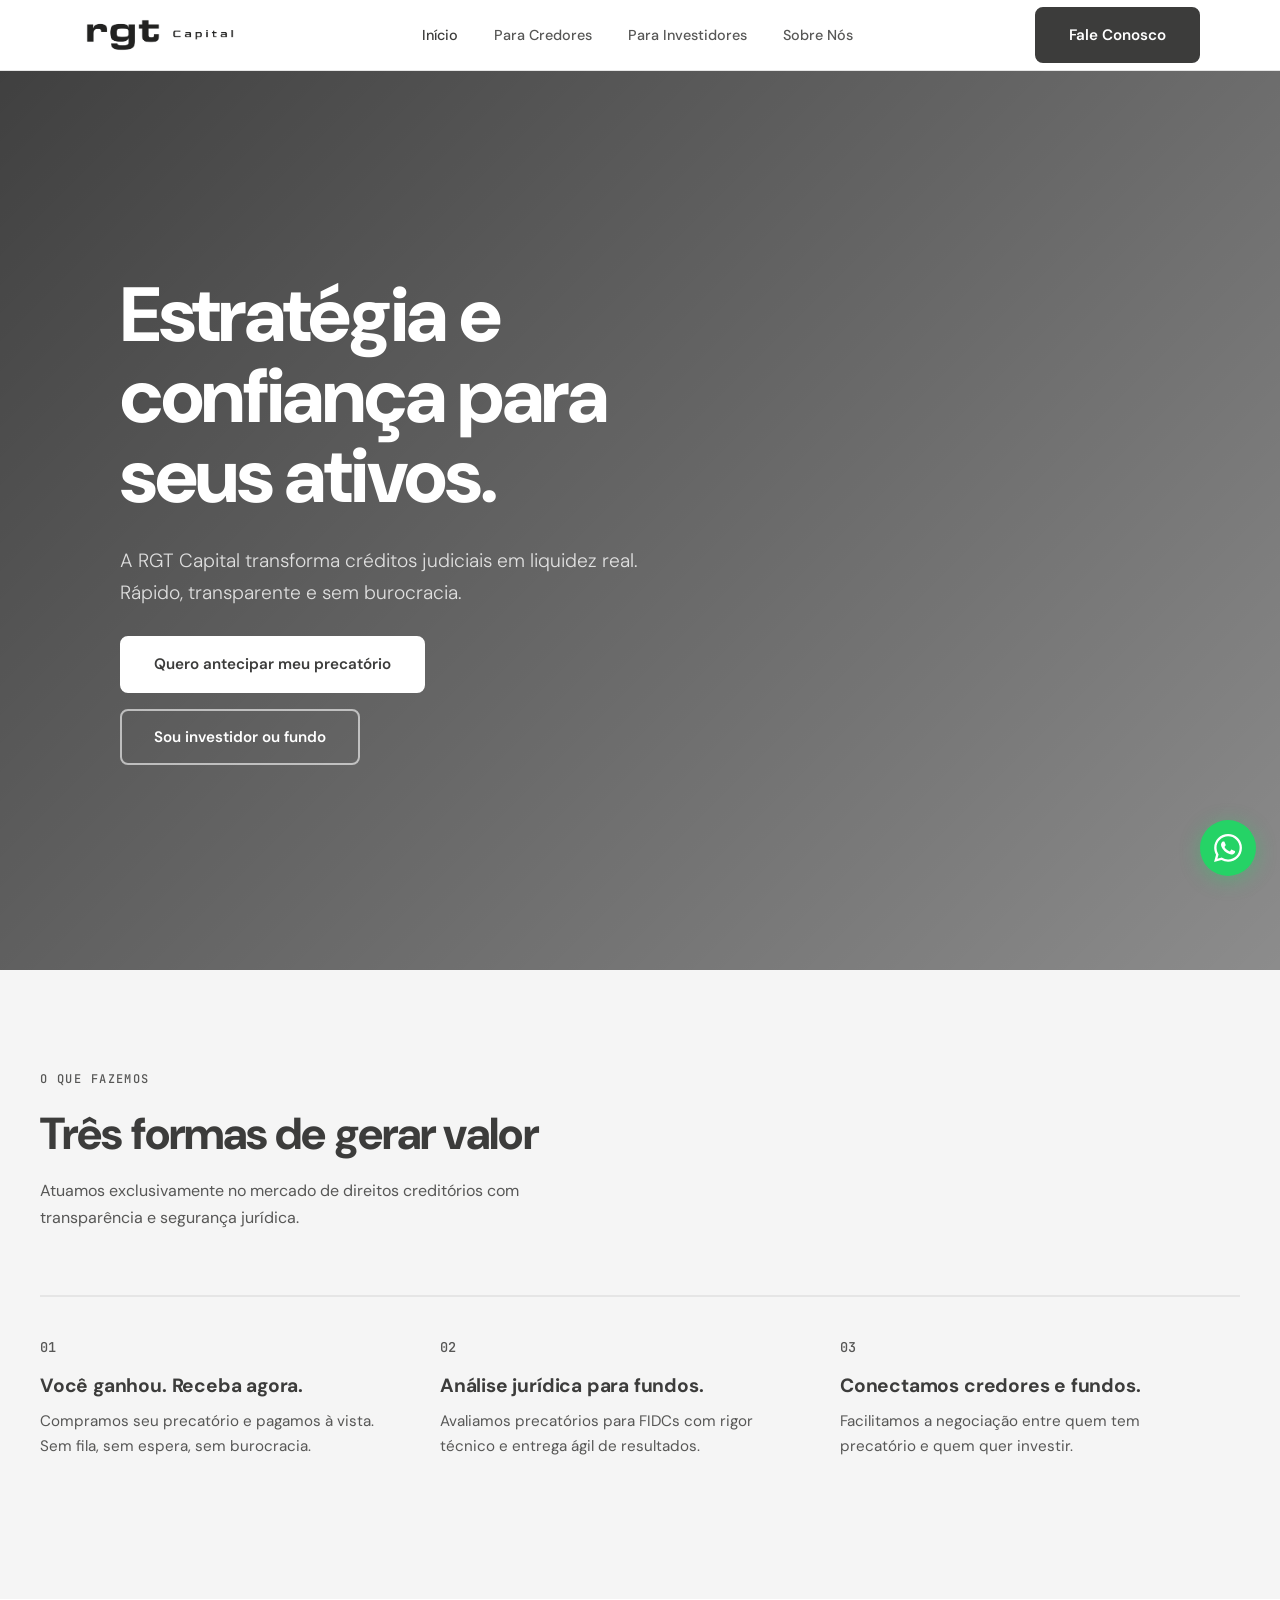
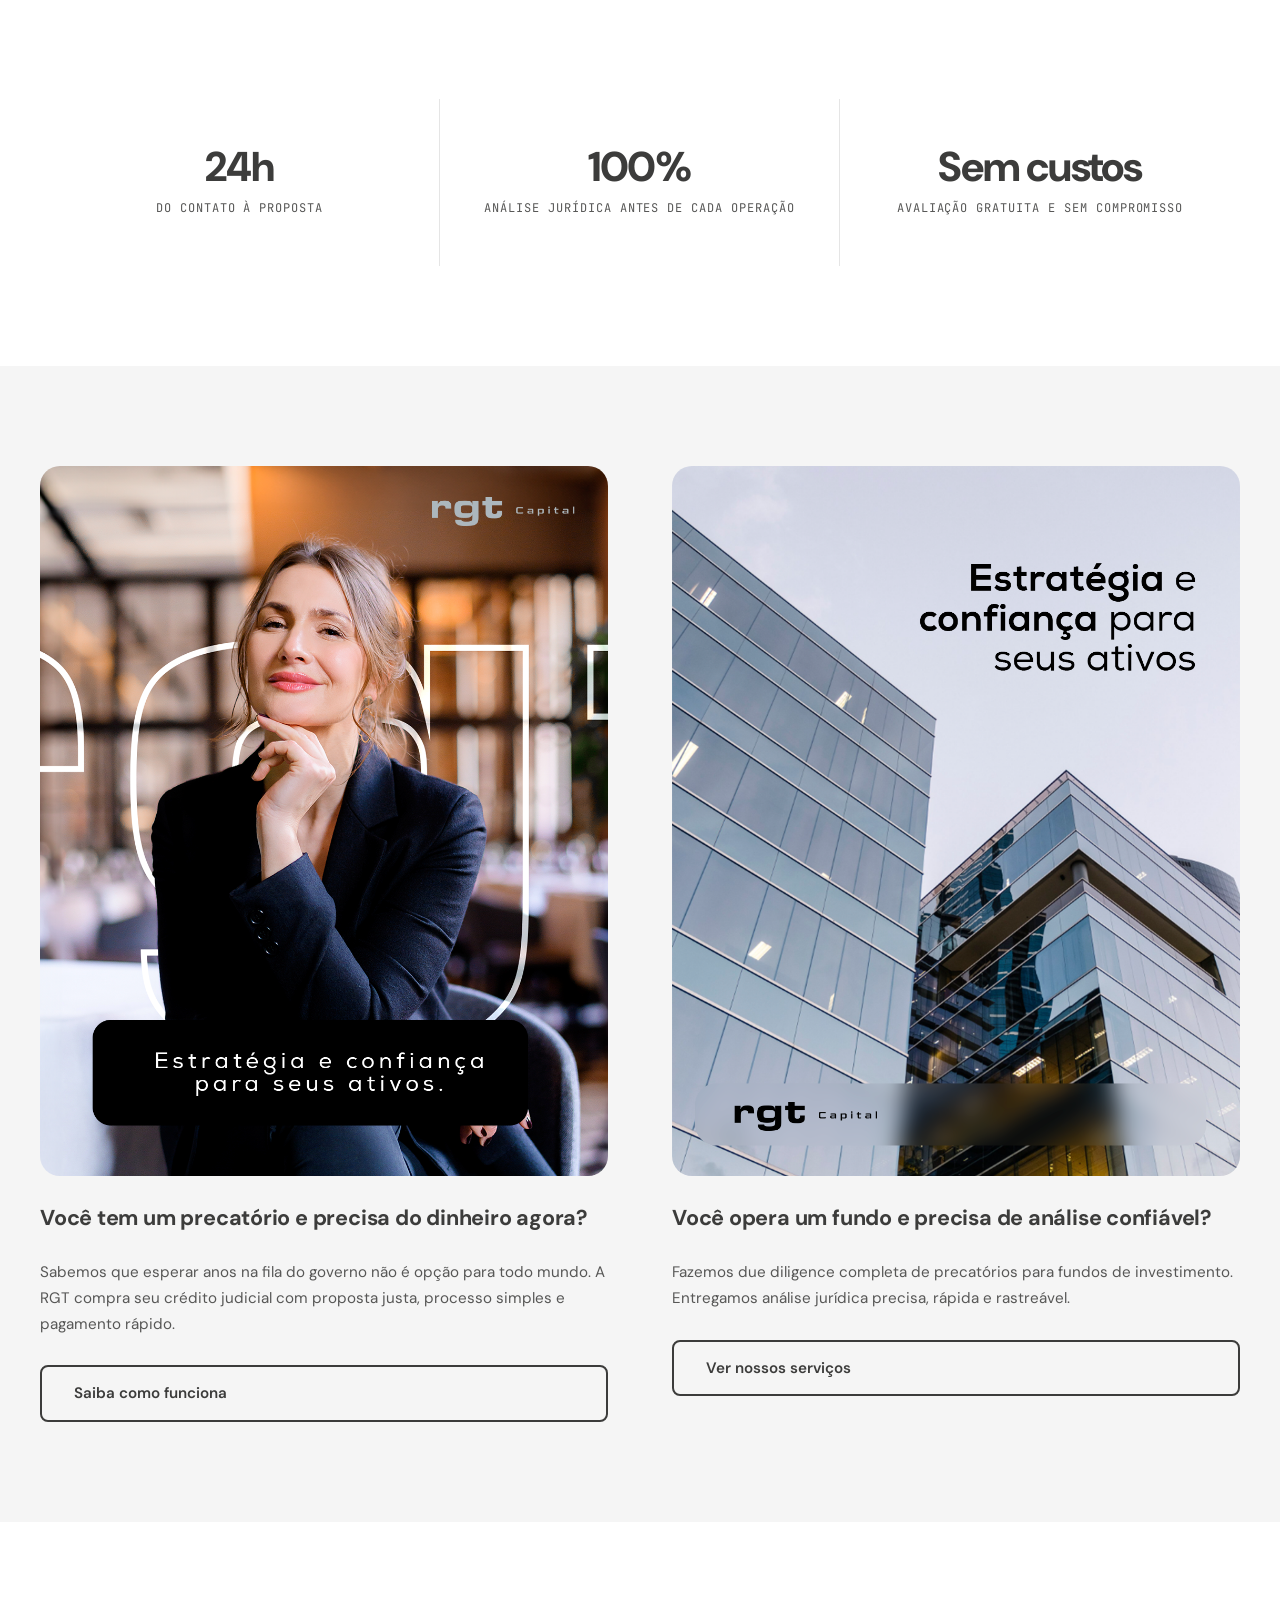
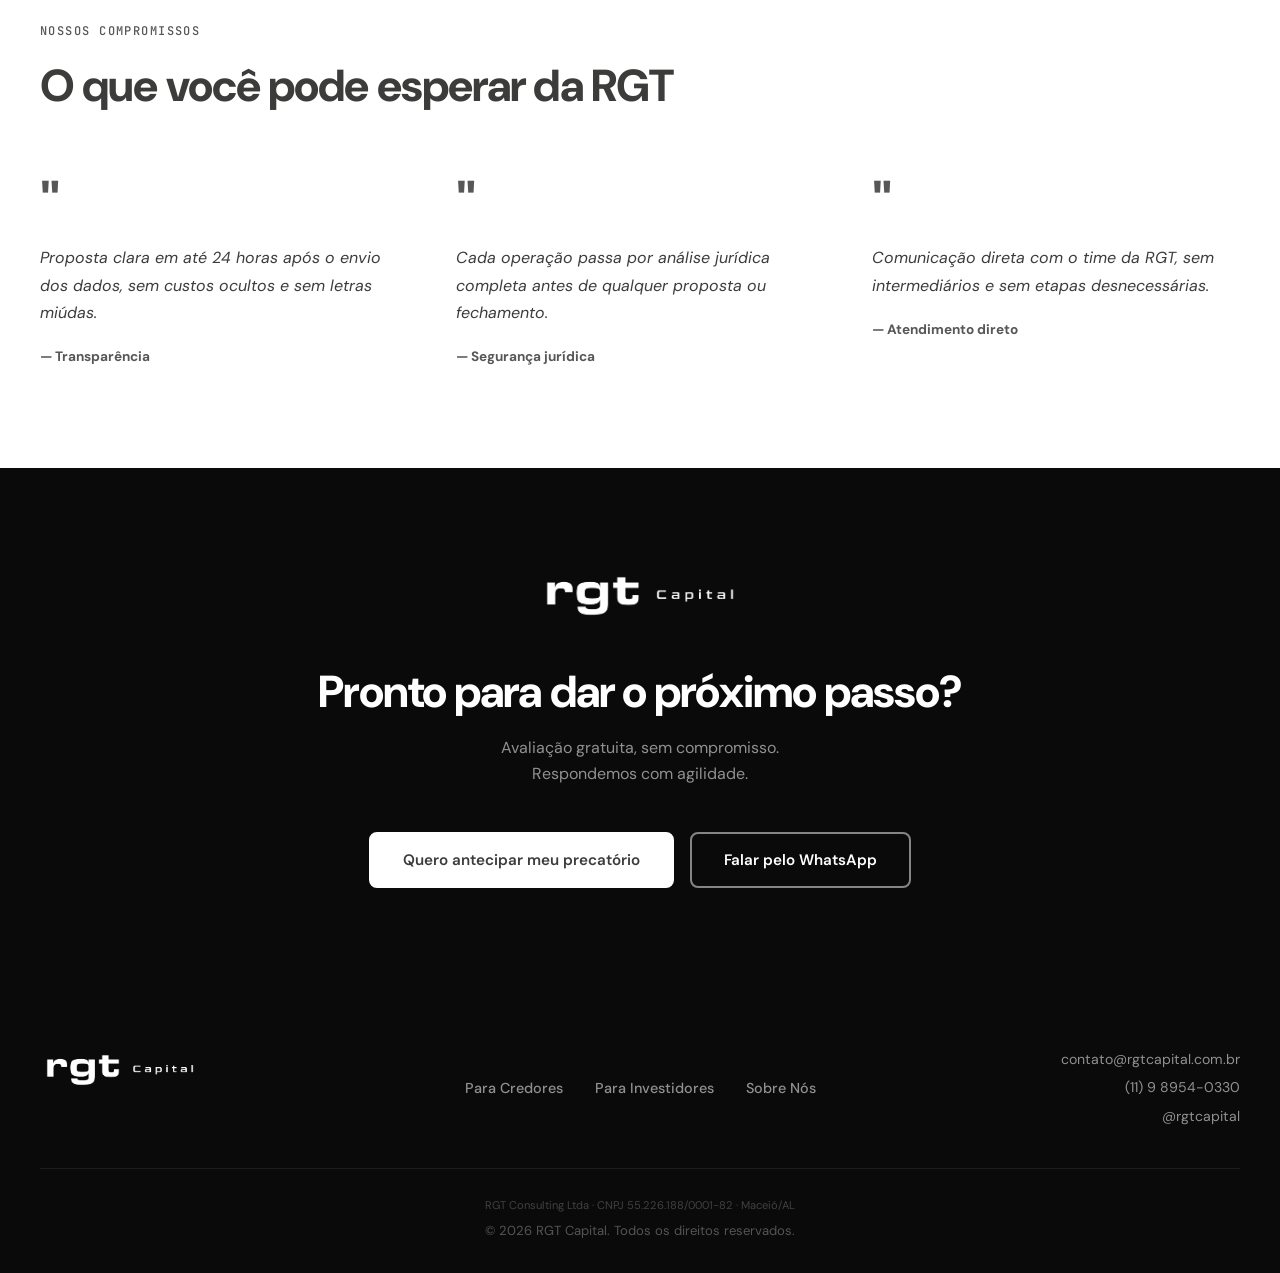
==== commit ba0174ab: "feat(footer): adiciona razão social + CNPJ + cidade (RGT-37) Renato passou os dados oficiais: RGT Co" ====
--- a/index.html
+++ b/index.html
@@ -237,6 +237,7 @@
         </div>
       </div>
       <div class="footer-bottom">
+        <div style="font-size:0.85em;opacity:0.75;margin-bottom:6px;">RGT Consulting Ltda &middot; CNPJ 55.226.188/0001-82 &middot; Maceió/AL</div>
         © 2026 RGT Capital. Todos os direitos reservados.
       </div>
     </div>
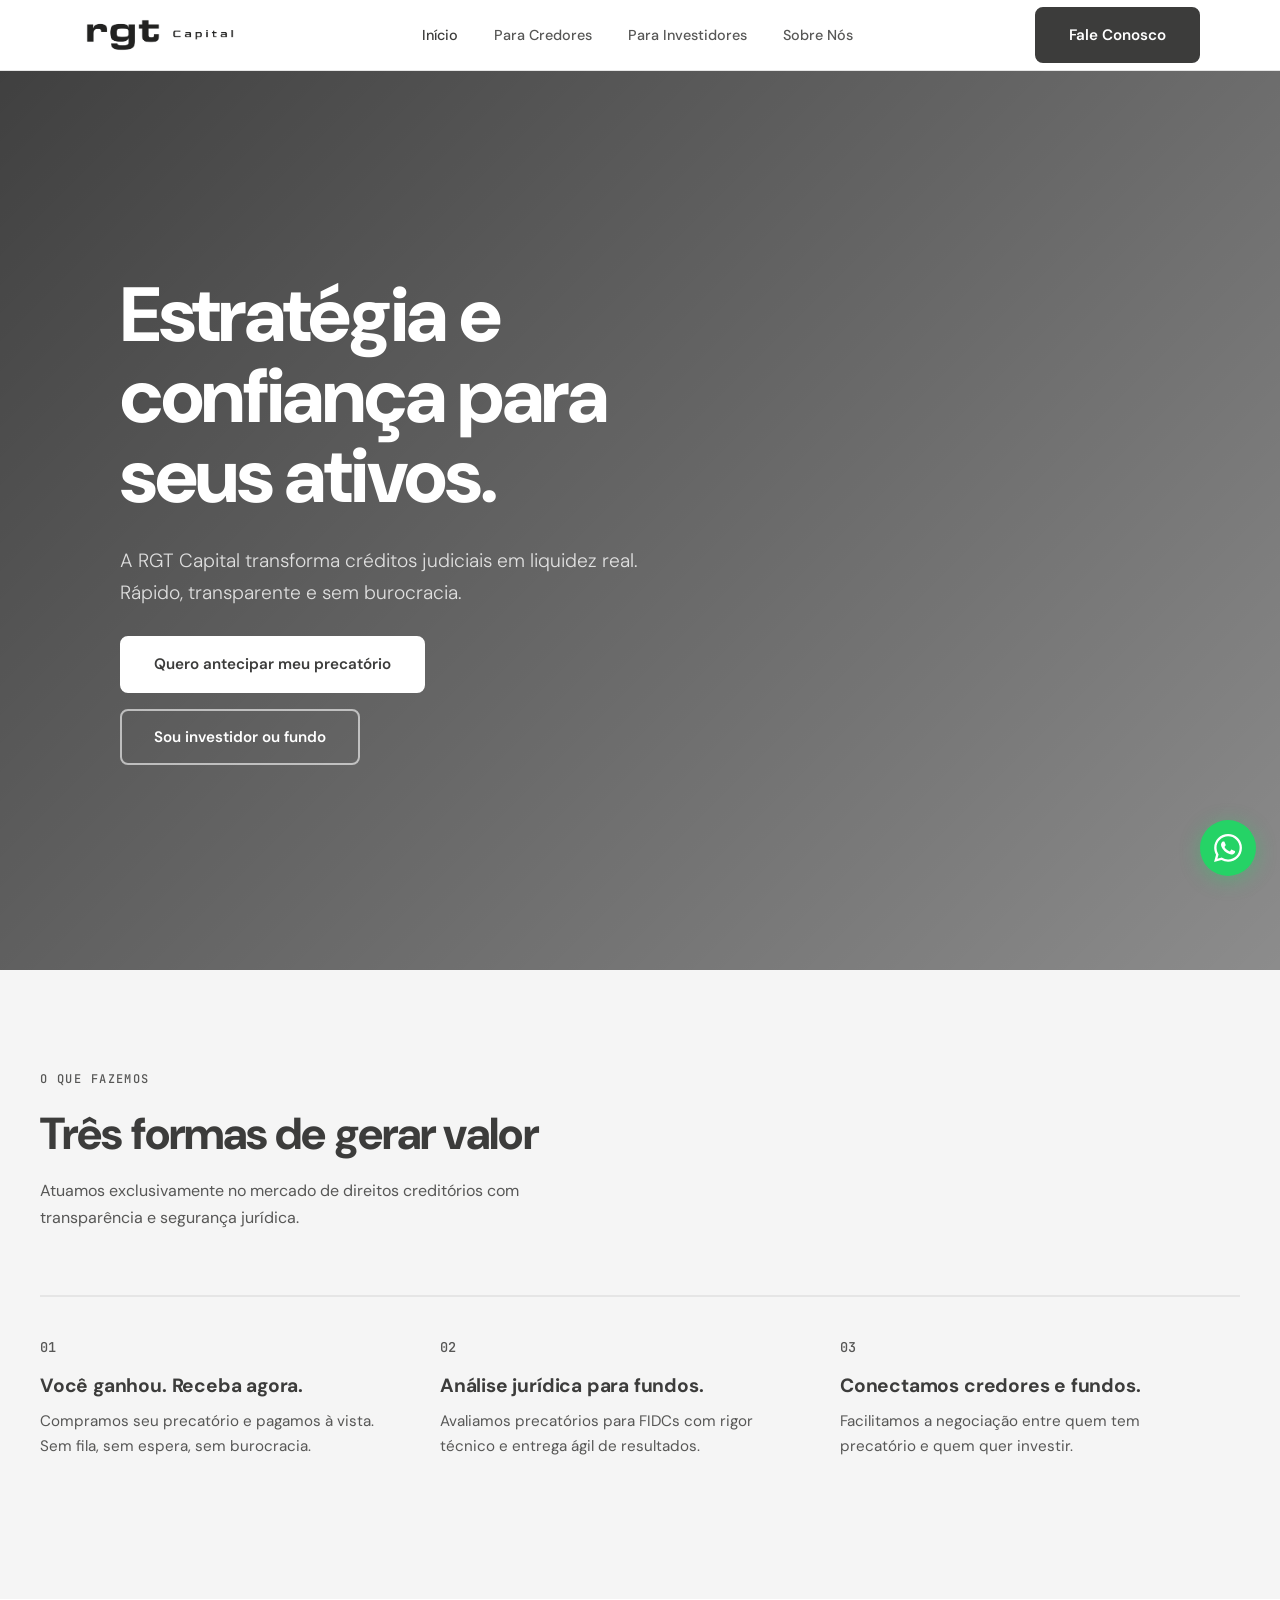
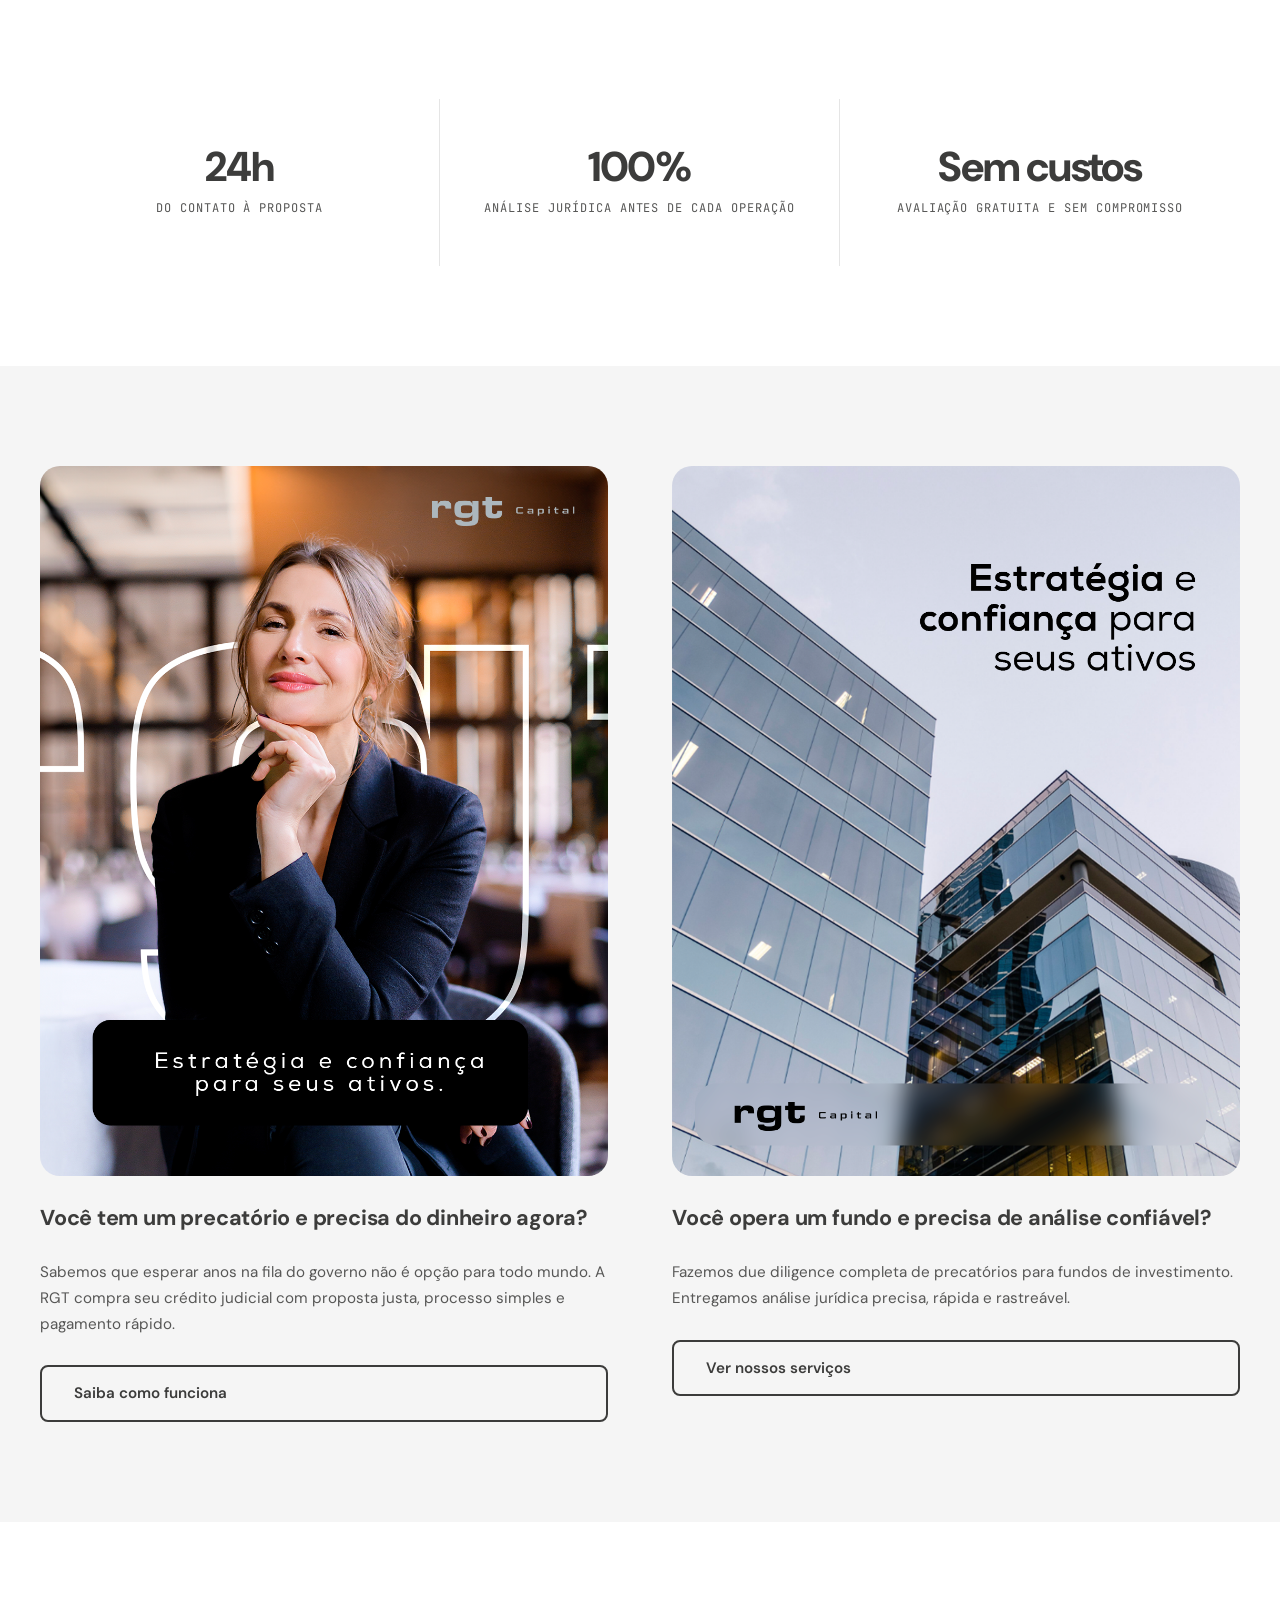
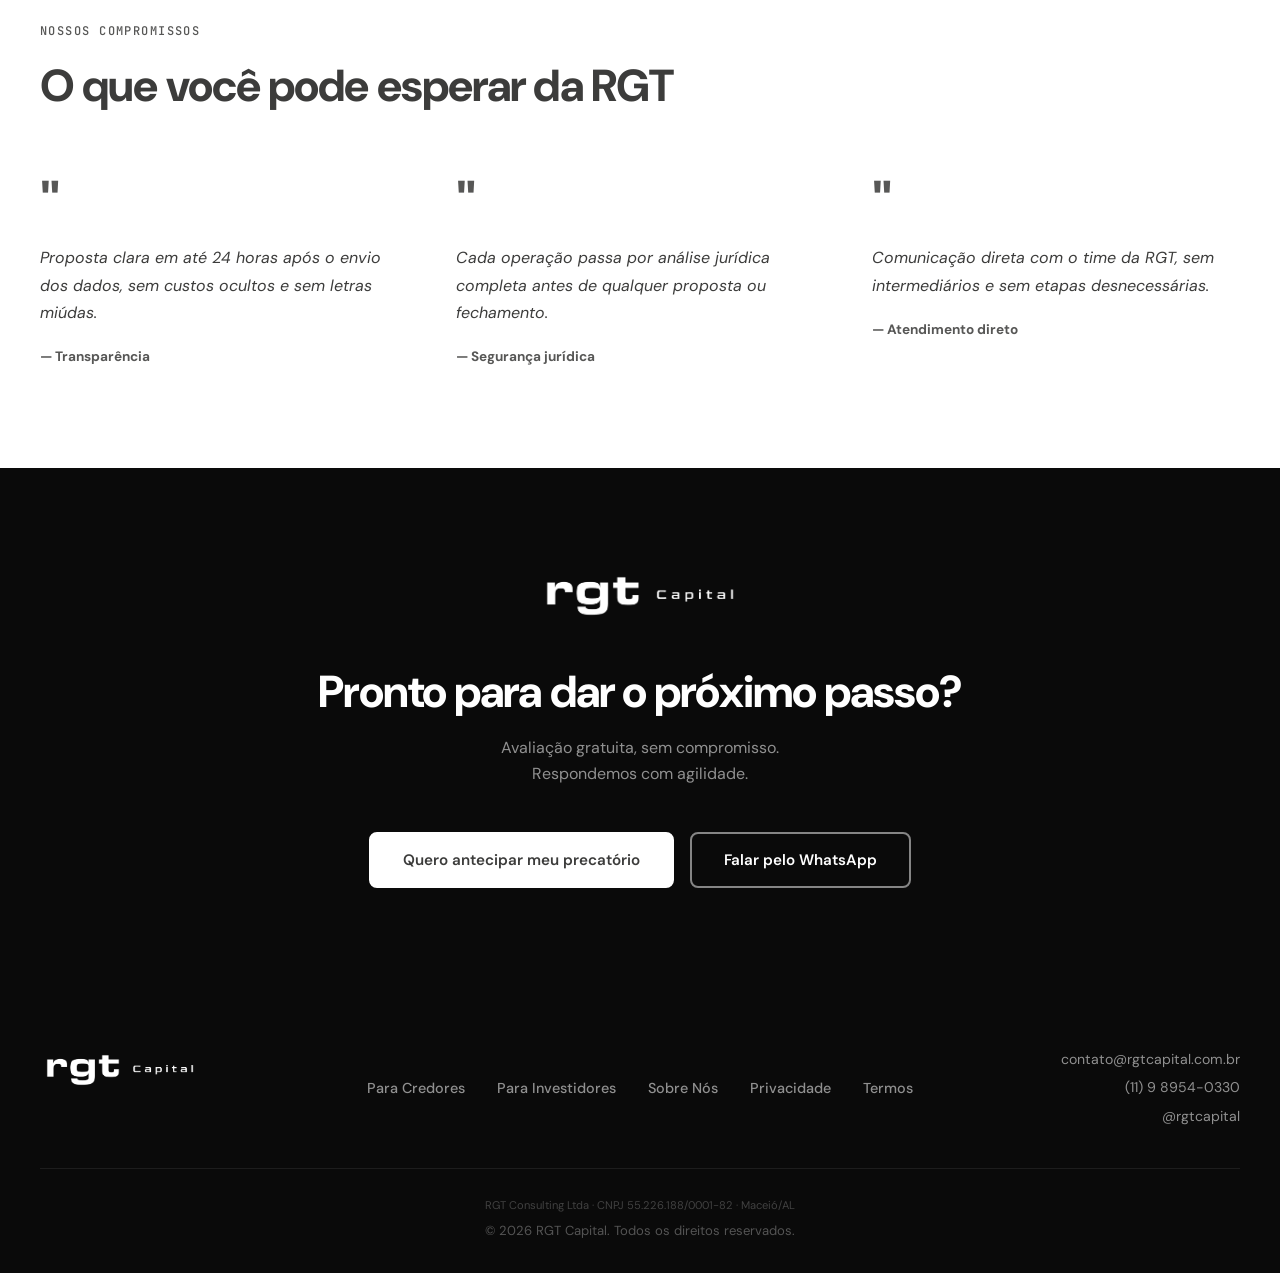
==== commit ad528938: "feat(legal): política de privacidade + termos de uso (RGT-38 LGPD) - politica-privacidade.html: 12 s" ====
--- a/index.html
+++ b/index.html
@@ -229,6 +229,8 @@
           <li><a href="credores.html">Para Credores</a></li>
           <li><a href="investidores.html">Para Investidores</a></li>
           <li><a href="sobre.html">Sobre Nós</a></li>
+          <li><a href="politica-privacidade.html">Privacidade</a></li>
+          <li><a href="termos.html">Termos</a></li>
         </ul>
         <div class="footer-contact">
           <a href="mailto:contato@rgtcapital.com.br">contato@rgtcapital.com.br</a>
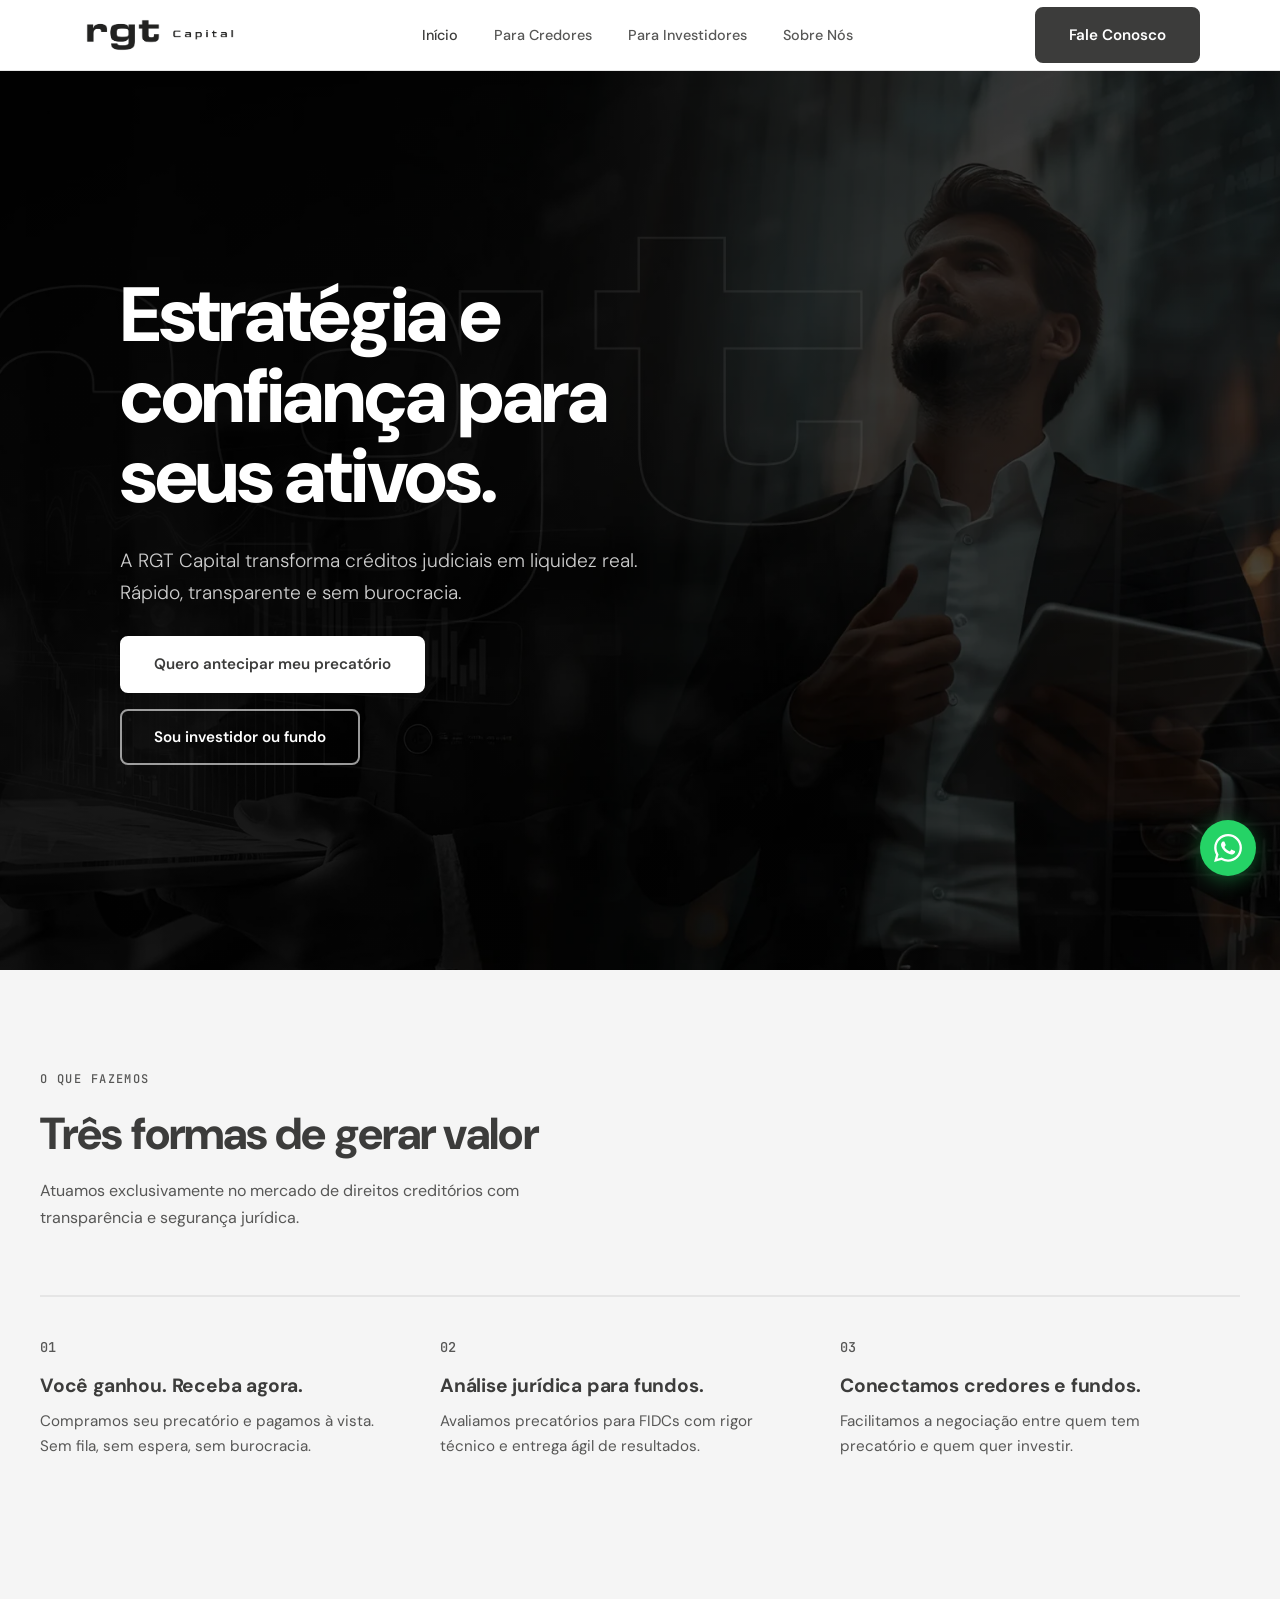
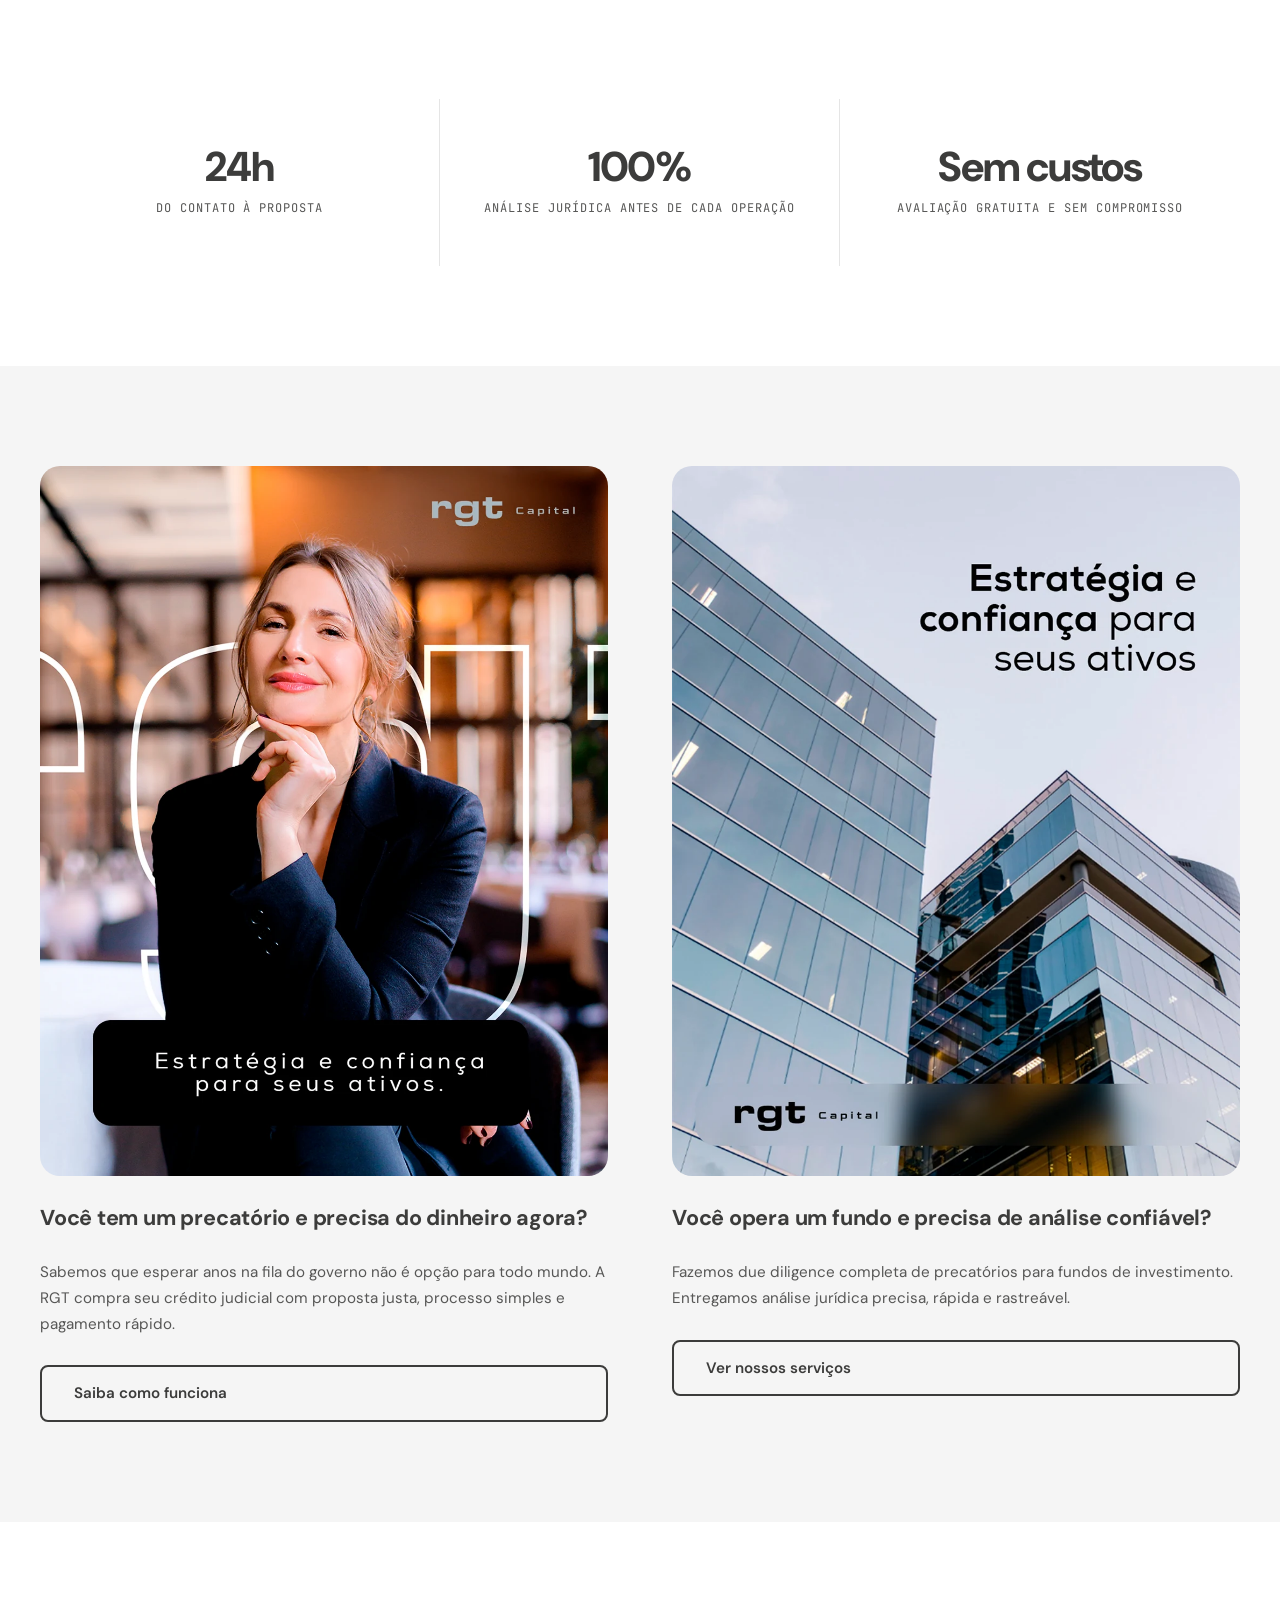
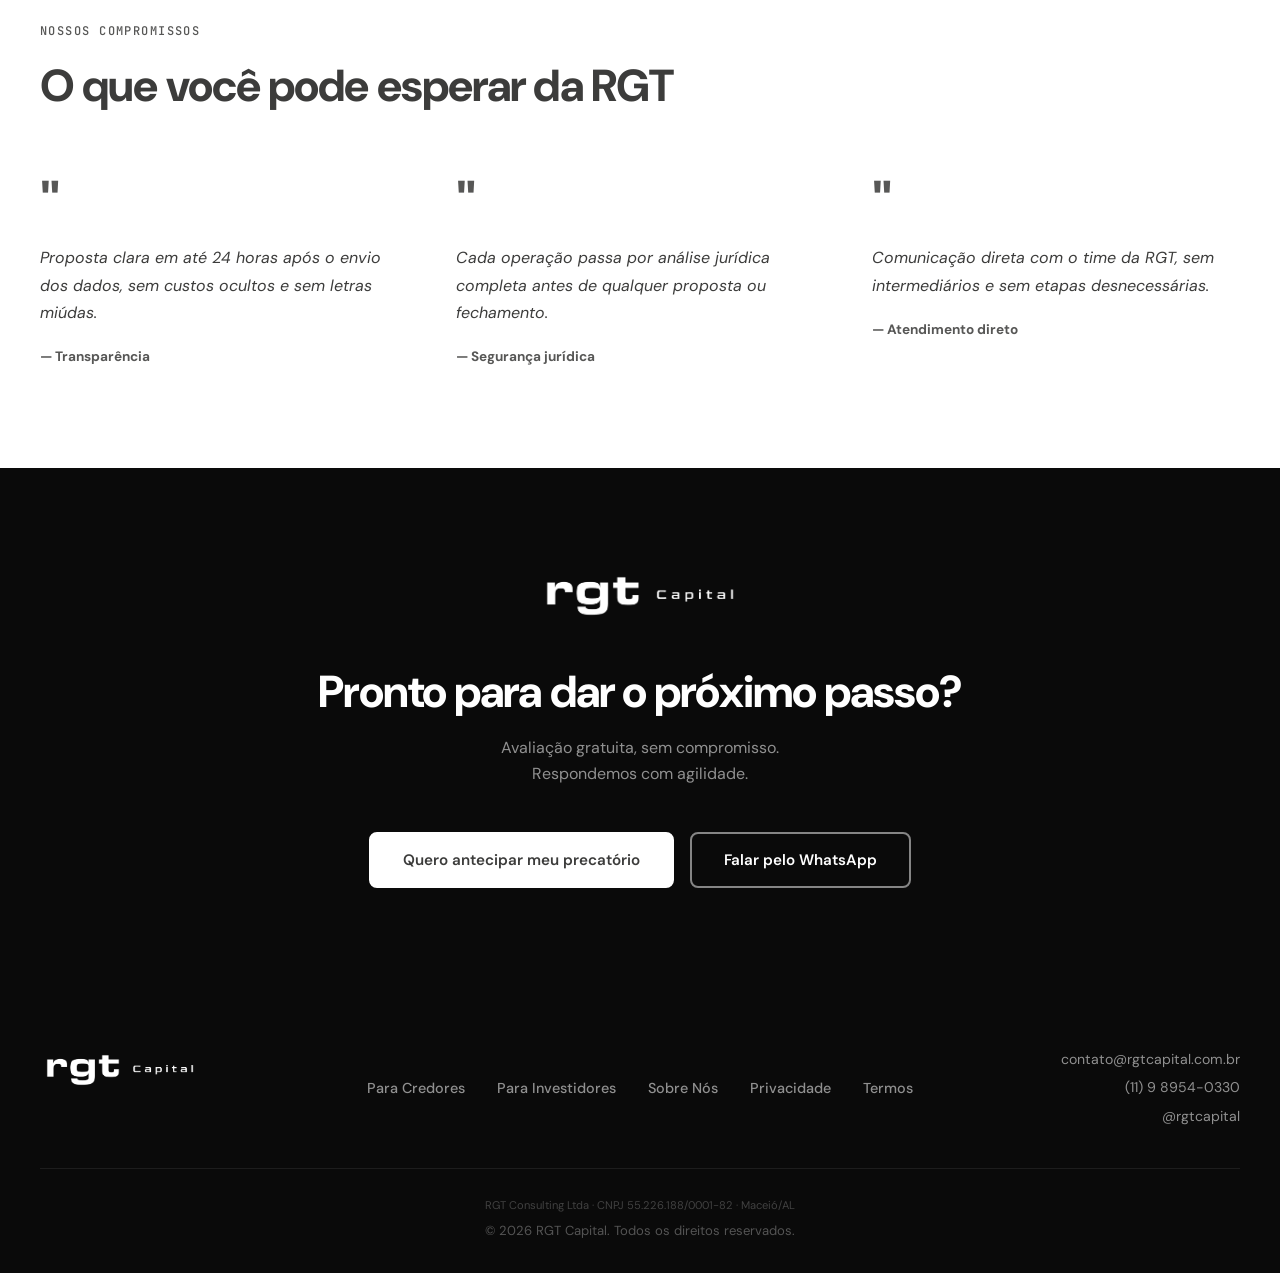
==== commit 03ddcfb9: "perf(assets): três imagens em WebP no lugar de PNG Os HTML já apontam pros .webp e os arquivos exist" ====
--- a/index.html
+++ b/index.html
@@ -127,7 +127,7 @@
       <div class="para-quem-grid">
         <div class="para-quem-block reveal">
           <img
-            src="assets/card-credores.png"
+            src="assets/card-credores.webp"
             alt="RGT Capital — atendimento a credores"
             loading="lazy"
           />
@@ -141,7 +141,7 @@
         </div>
         <div class="para-quem-block reveal" style="transition-delay: 0.15s">
           <img
-            src="assets/card-investidores.png"
+            src="assets/card-investidores.webp"
             alt="RGT Capital — análise para fundos"
             loading="lazy"
           />
--- a/styles.css
+++ b/styles.css
@@ -1153,7 +1153,7 @@
 .hero-fullwidth-bg {
   position: absolute;
   inset: 0;
-  background-image: url('https://images.unsplash.com/photo-1486406146926-c627a92ad1ab?w=1920&q=80');
+  background-image: url('assets/hero-home.webp');
   background-size: cover;
   background-position: center;
   z-index: 0;
@@ -1651,6 +1651,12 @@
 
 /* ─── RESPONSIVE (additions) ─── */
 @media (max-width: 768px) {
+  /* No retrato do celular o cover corta as laterais e o assunto da foto
+     (a direita) sai de quadro. Desloca o enquadramento para mante-lo. */
+  .hero-fullwidth-bg {
+    background-position: 72% center;
+  }
+
   .hero-fullwidth-content {
     padding: 0 24px;
     max-width: 100%;
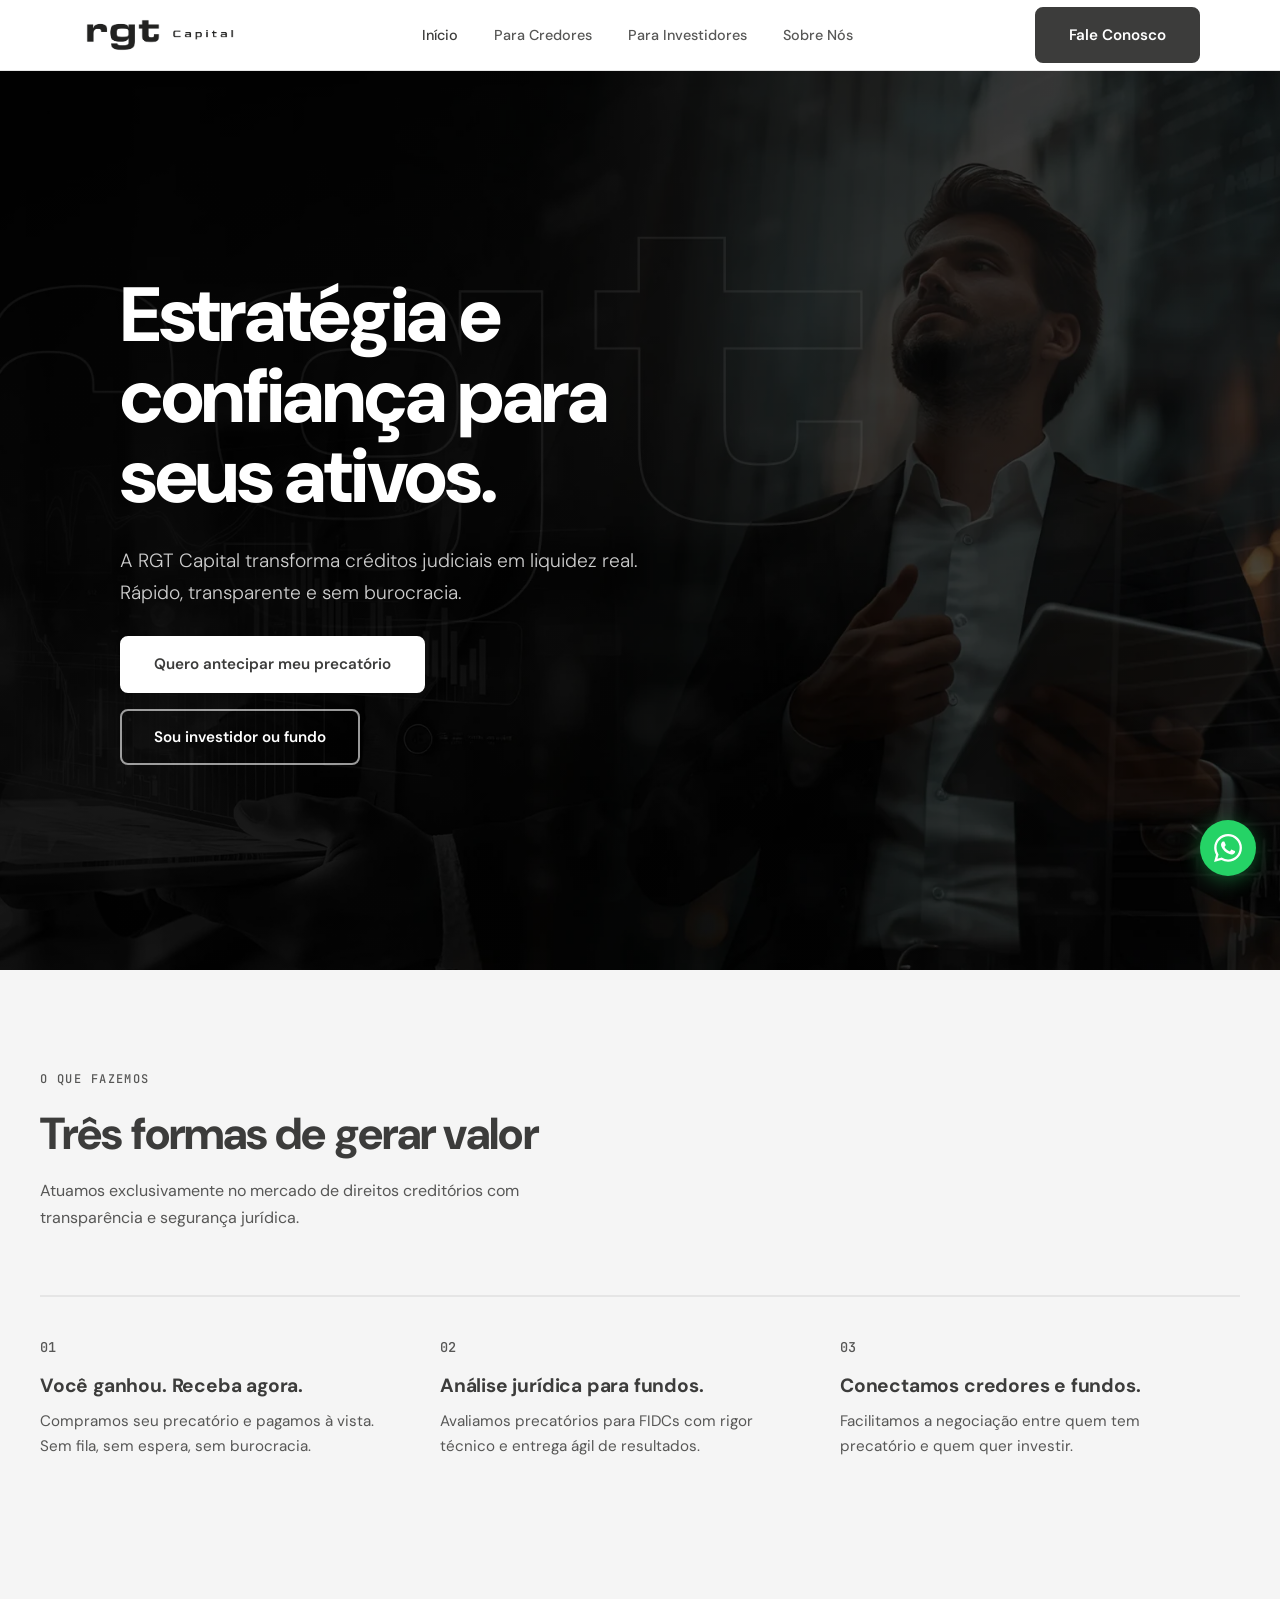
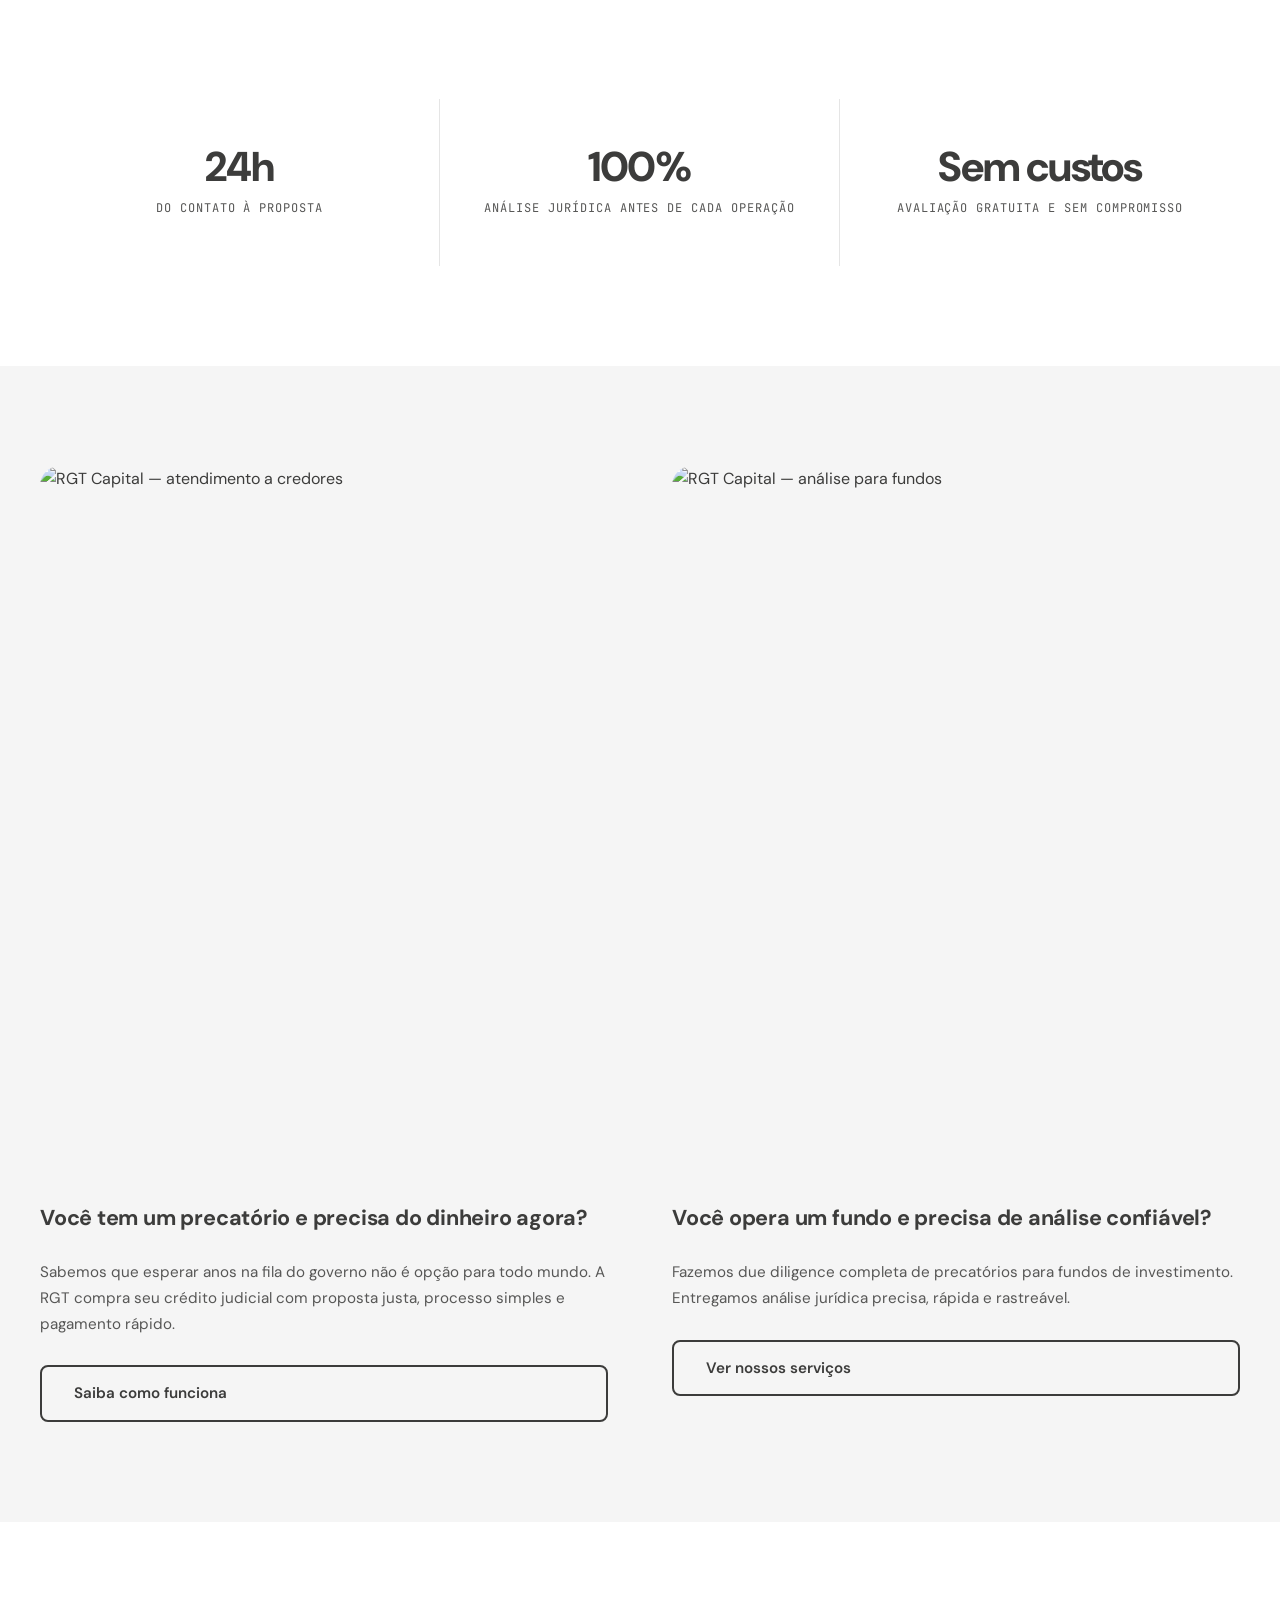
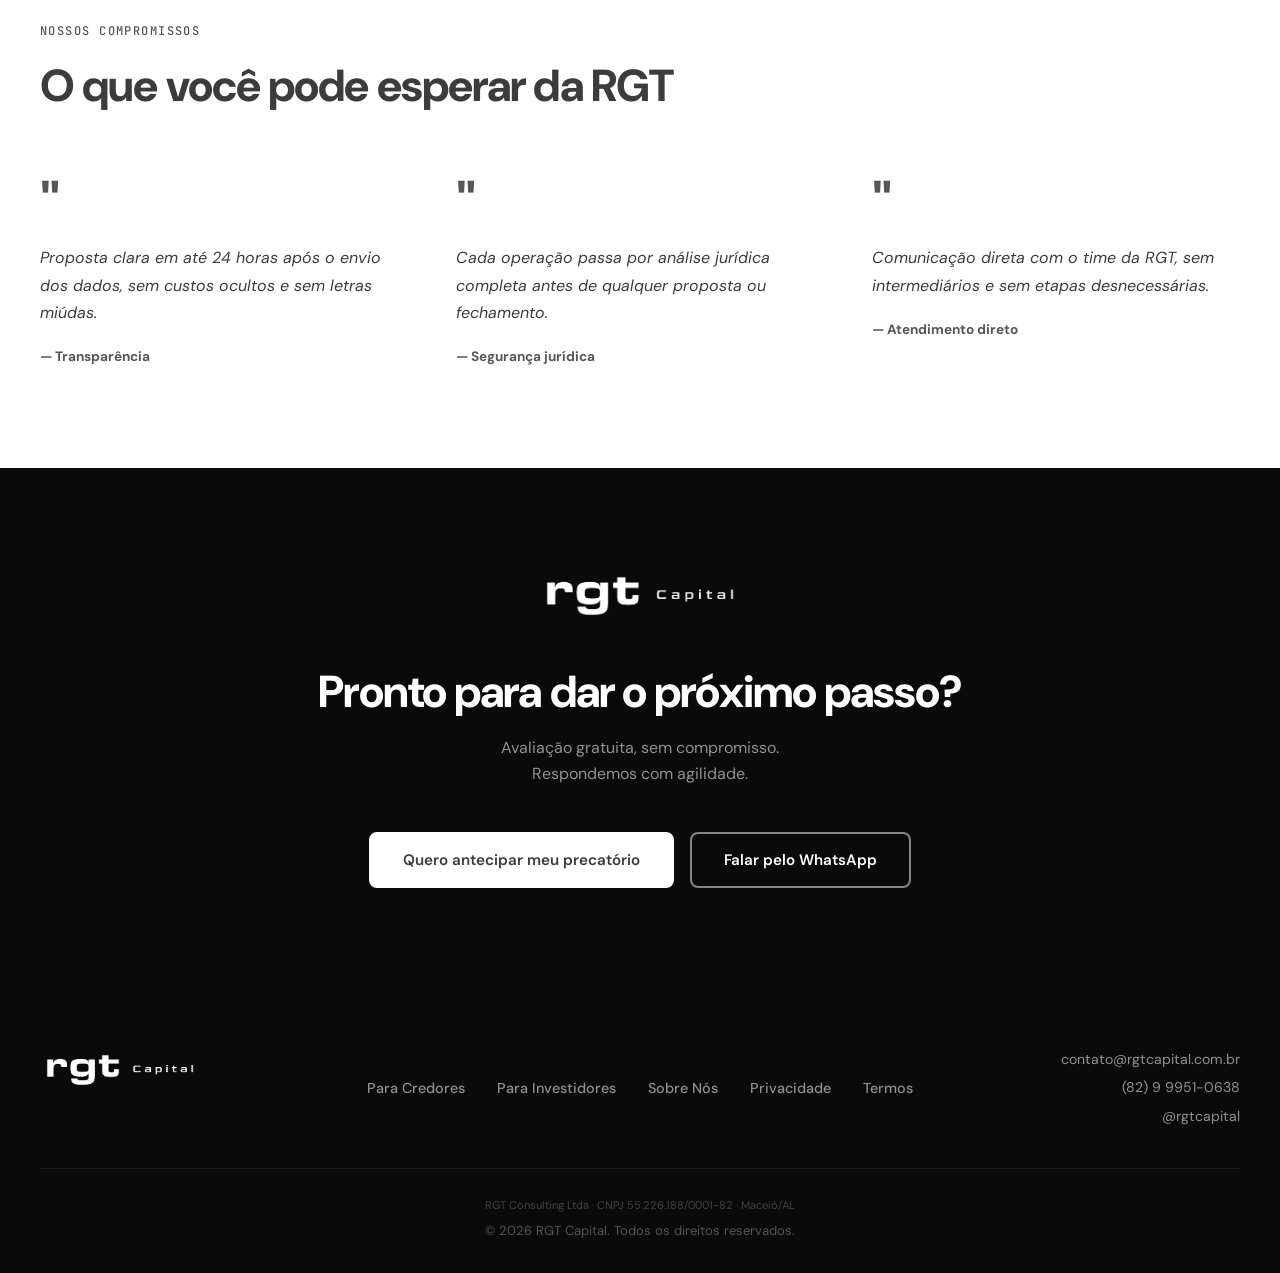
==== commit 390bb46d: "fix(contato): WhatsApp da RGT é o (82) 9 9951-0638 O site saiu no primeiro commit (26/08) com o (11)" ====
--- a/index.html
+++ b/index.html
@@ -41,7 +41,7 @@
         <li><a href="sobre.html">Sobre Nós</a></li>
       </ul>
       <div class="nav-cta">
-        <a href="https://wa.me/5511989540330" target="_blank" rel="noopener" class="btn-primary">Fale Conosco</a>
+        <a href="https://wa.me/5582999510638" target="_blank" rel="noopener" class="btn-primary">Fale Conosco</a>
       </div>
       <button class="hamburger" id="hamburger" aria-label="Menu" aria-expanded="false">
         <span></span><span></span><span></span>
@@ -52,7 +52,7 @@
       <a href="credores.html">Para Credores</a>
       <a href="investidores.html">Para Investidores</a>
       <a href="sobre.html">Sobre Nós</a>
-      <a href="https://wa.me/5511989540330" target="_blank" rel="noopener" class="btn-primary">Fale Conosco</a>
+      <a href="https://wa.me/5582999510638" target="_blank" rel="noopener" class="btn-primary">Fale Conosco</a>
     </div>
   </nav>
 
@@ -127,7 +127,7 @@
       <div class="para-quem-grid">
         <div class="para-quem-block reveal">
           <img
-            src="assets/card-credores.webp"
+            src="assets/card-credores.png"
             alt="RGT Capital — atendimento a credores"
             loading="lazy"
           />
@@ -141,7 +141,7 @@
         </div>
         <div class="para-quem-block reveal" style="transition-delay: 0.15s">
           <img
-            src="assets/card-investidores.webp"
+            src="assets/card-investidores.png"
             alt="RGT Capital — análise para fundos"
             loading="lazy"
           />
@@ -212,7 +212,7 @@
       <p>Avaliação gratuita, sem compromisso.<br>Respondemos com agilidade.</p>
       <div class="cta-buttons">
         <a href="credores.html" class="btn-primary-white">Quero antecipar meu precatório</a>
-        <a href="https://wa.me/5511989540330" target="_blank" rel="noopener" class="btn-outline-white">Falar pelo WhatsApp</a>
+        <a href="https://wa.me/5582999510638" target="_blank" rel="noopener" class="btn-outline-white">Falar pelo WhatsApp</a>
       </div>
     </div>
   </section>
@@ -234,7 +234,7 @@
         </ul>
         <div class="footer-contact">
           <a href="mailto:contato@rgtcapital.com.br">contato@rgtcapital.com.br</a>
-          <a href="https://wa.me/5511989540330" target="_blank" rel="noopener">(11) 9 8954-0330</a>
+          <a href="https://wa.me/5582999510638" target="_blank" rel="noopener">(82) 9 9951-0638</a>
           <span>@rgtcapital</span>
         </div>
       </div>
@@ -246,7 +246,7 @@
   </footer>
 
   <!-- WHATSAPP FLOAT -->
-  <a href="https://wa.me/5511989540330" target="_blank" rel="noopener" class="whatsapp-float" aria-label="Fale pelo WhatsApp">
+  <a href="https://wa.me/5582999510638" target="_blank" rel="noopener" class="whatsapp-float" aria-label="Fale pelo WhatsApp">
     <svg viewBox="0 0 24 24" xmlns="http://www.w3.org/2000/svg">
       <path d="M17.472 14.382c-.297-.149-1.758-.867-2.03-.967-.273-.099-.471-.148-.67.15-.197.297-.767.966-.94 1.164-.173.199-.347.223-.644.075-.297-.15-1.255-.463-2.39-1.475-.883-.788-1.48-1.761-1.653-2.059-.173-.297-.018-.458.13-.606.134-.133.298-.347.446-.52.149-.174.198-.298.298-.497.099-.198.05-.371-.025-.52-.075-.149-.669-1.612-.916-2.207-.242-.579-.487-.5-.669-.51-.173-.008-.371-.01-.57-.01-.198 0-.52.074-.792.372-.272.297-1.04 1.016-1.04 2.479 0 1.462 1.065 2.875 1.213 3.074.149.198 2.096 3.2 5.077 4.487.709.306 1.262.489 1.694.625.712.227 1.36.195 1.871.118.571-.085 1.758-.719 2.006-1.413.248-.694.248-1.289.173-1.413-.074-.124-.272-.198-.57-.347m-5.421 7.403h-.004a9.87 9.87 0 01-5.031-1.378l-.361-.214-3.741.982.998-3.648-.235-.374a9.86 9.86 0 01-1.51-5.26c.001-5.45 4.436-9.884 9.888-9.884 2.64 0 5.122 1.03 6.988 2.898a9.825 9.825 0 012.893 6.994c-.003 5.45-4.437 9.884-9.885 9.884m8.413-18.297A11.815 11.815 0 0012.05 0C5.495 0 .16 5.335.157 11.892c0 2.096.547 4.142 1.588 5.945L.057 24l6.305-1.654a11.882 11.882 0 005.683 1.448h.005c6.554 0 11.89-5.335 11.893-11.893a11.821 11.821 0 00-3.48-8.413z"/>
     </svg>
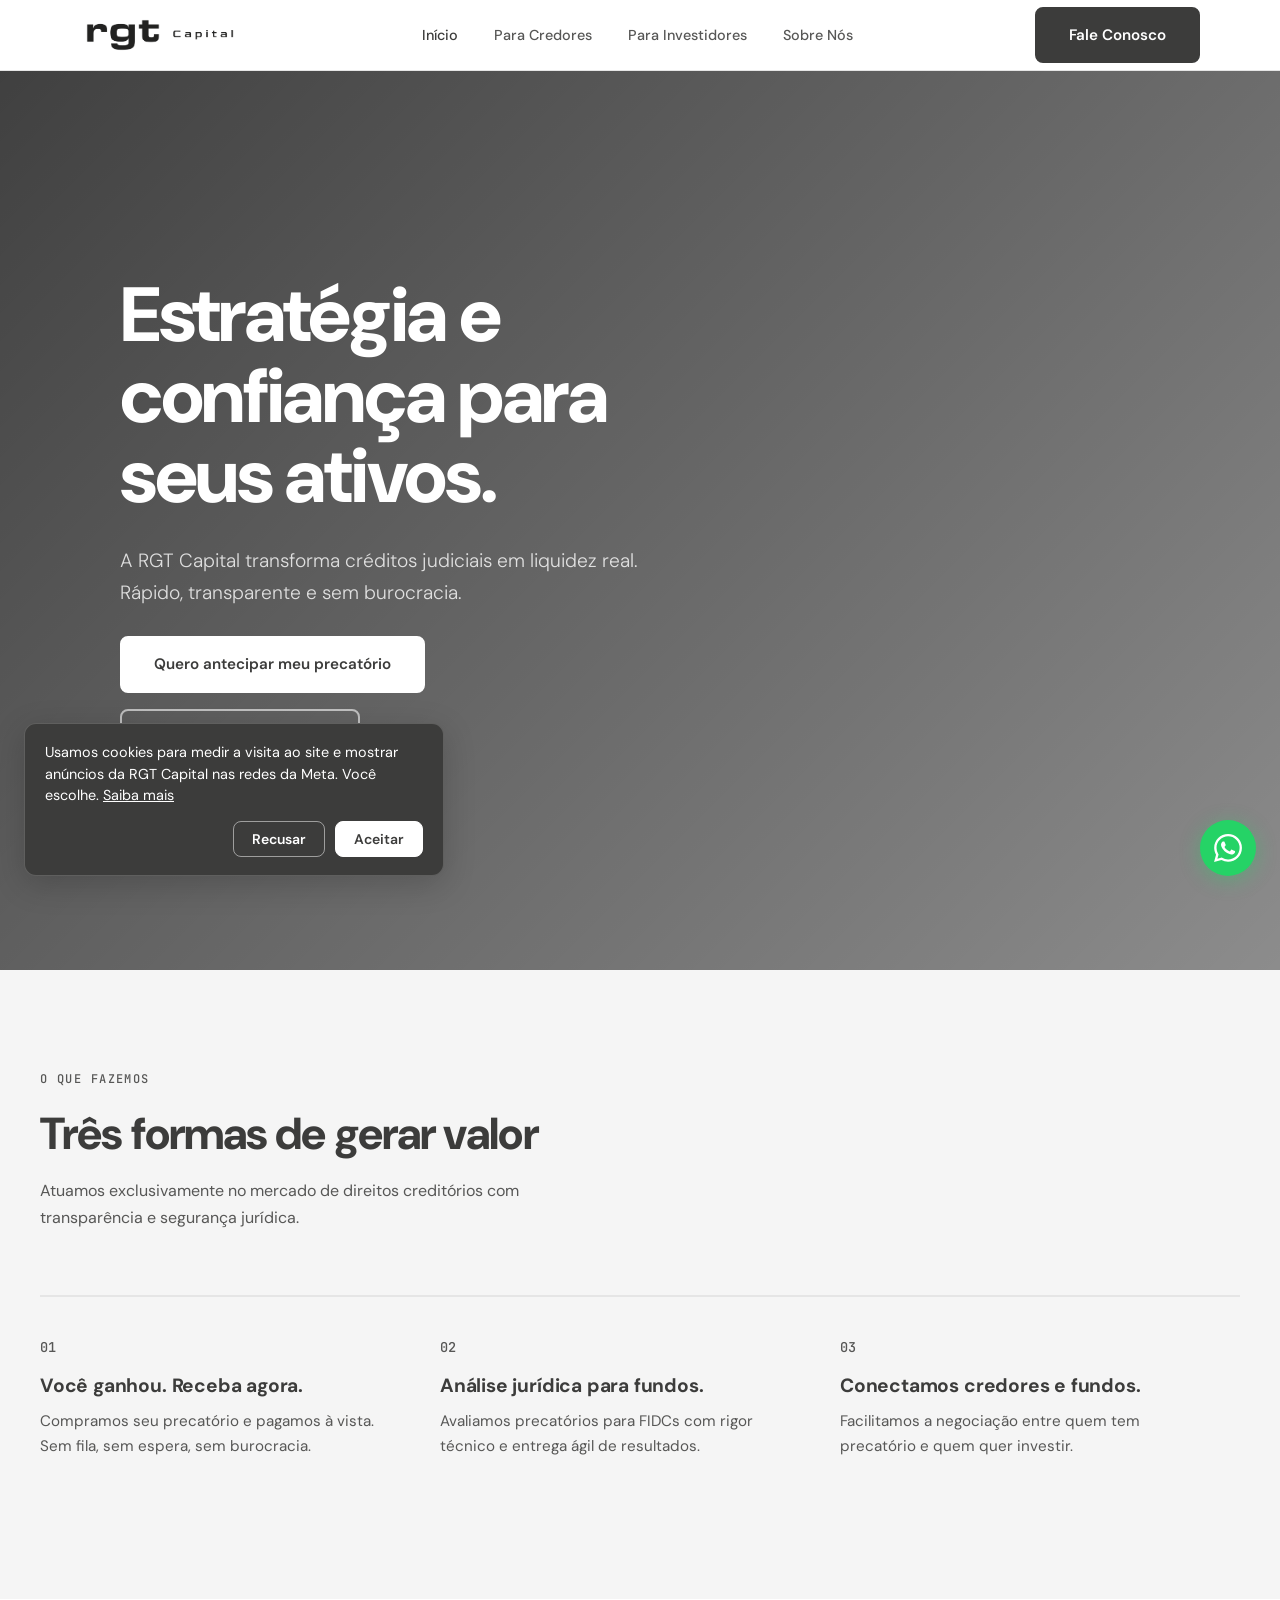
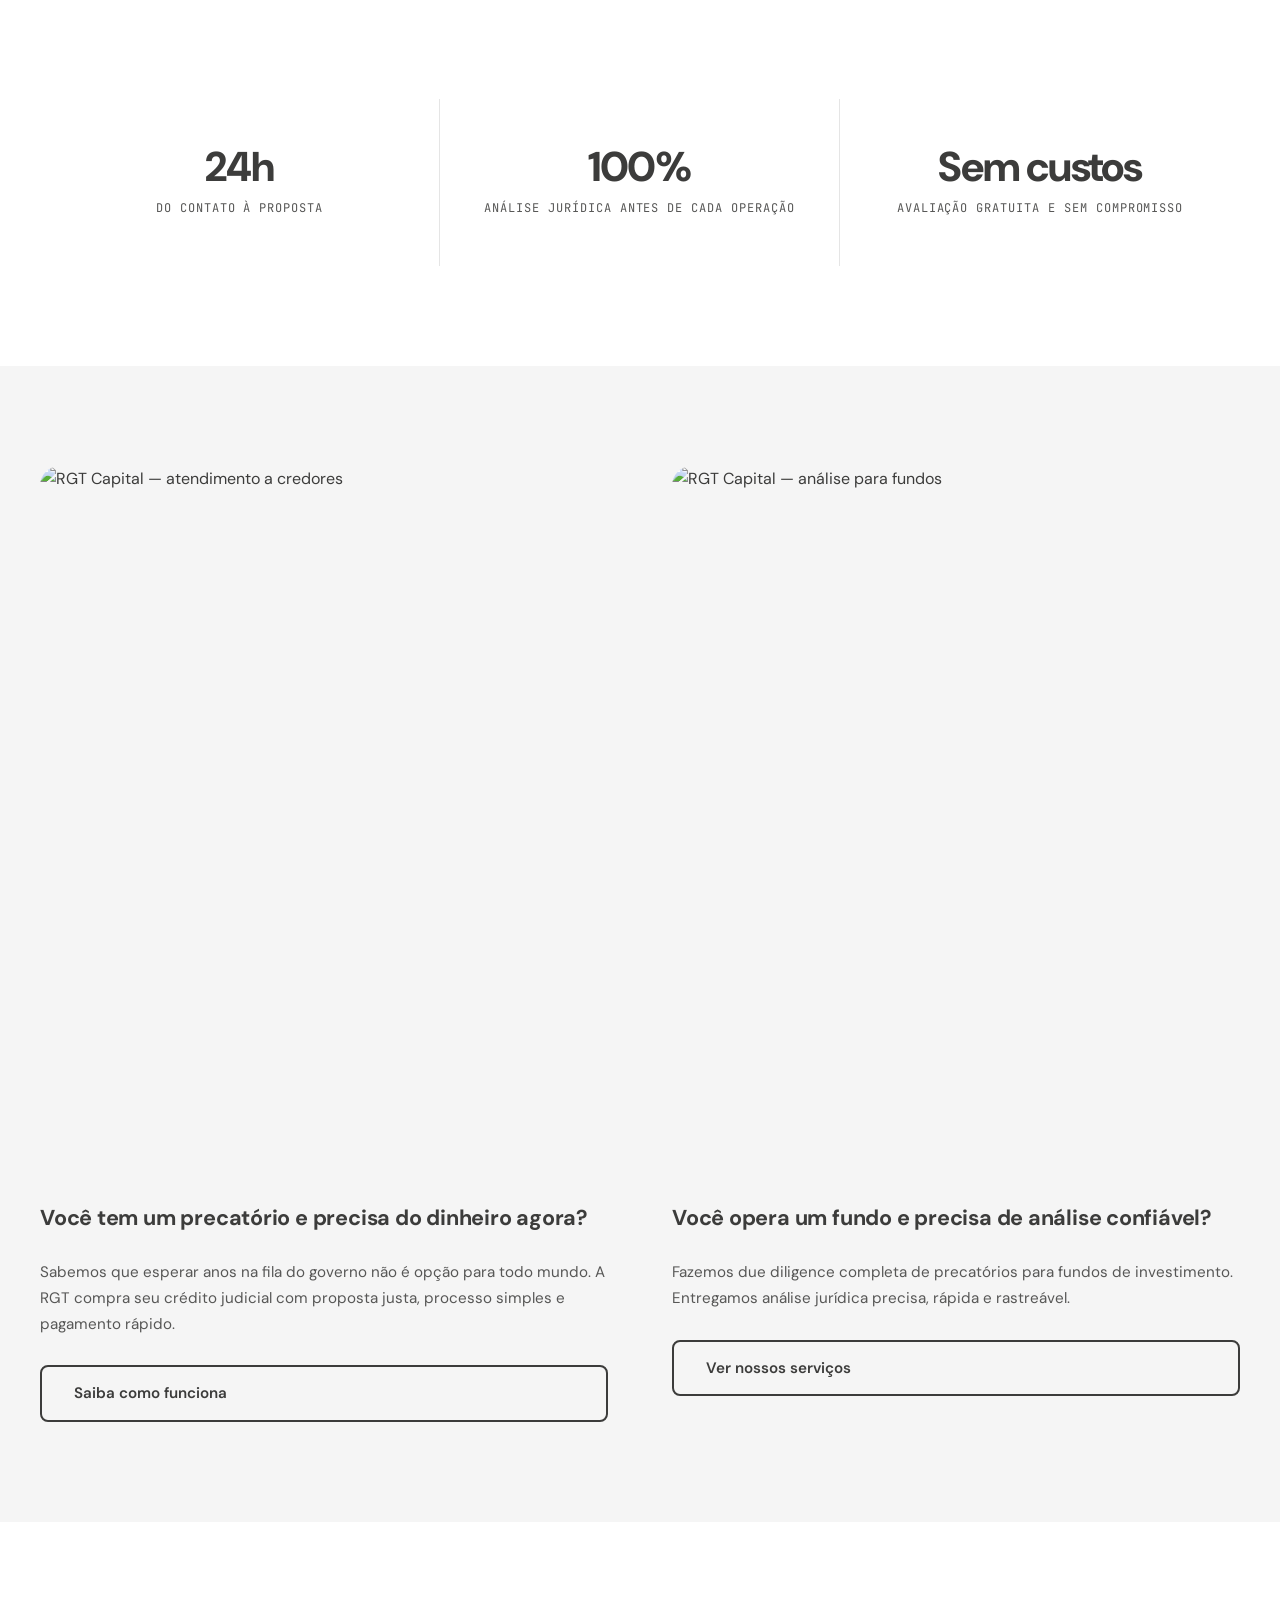
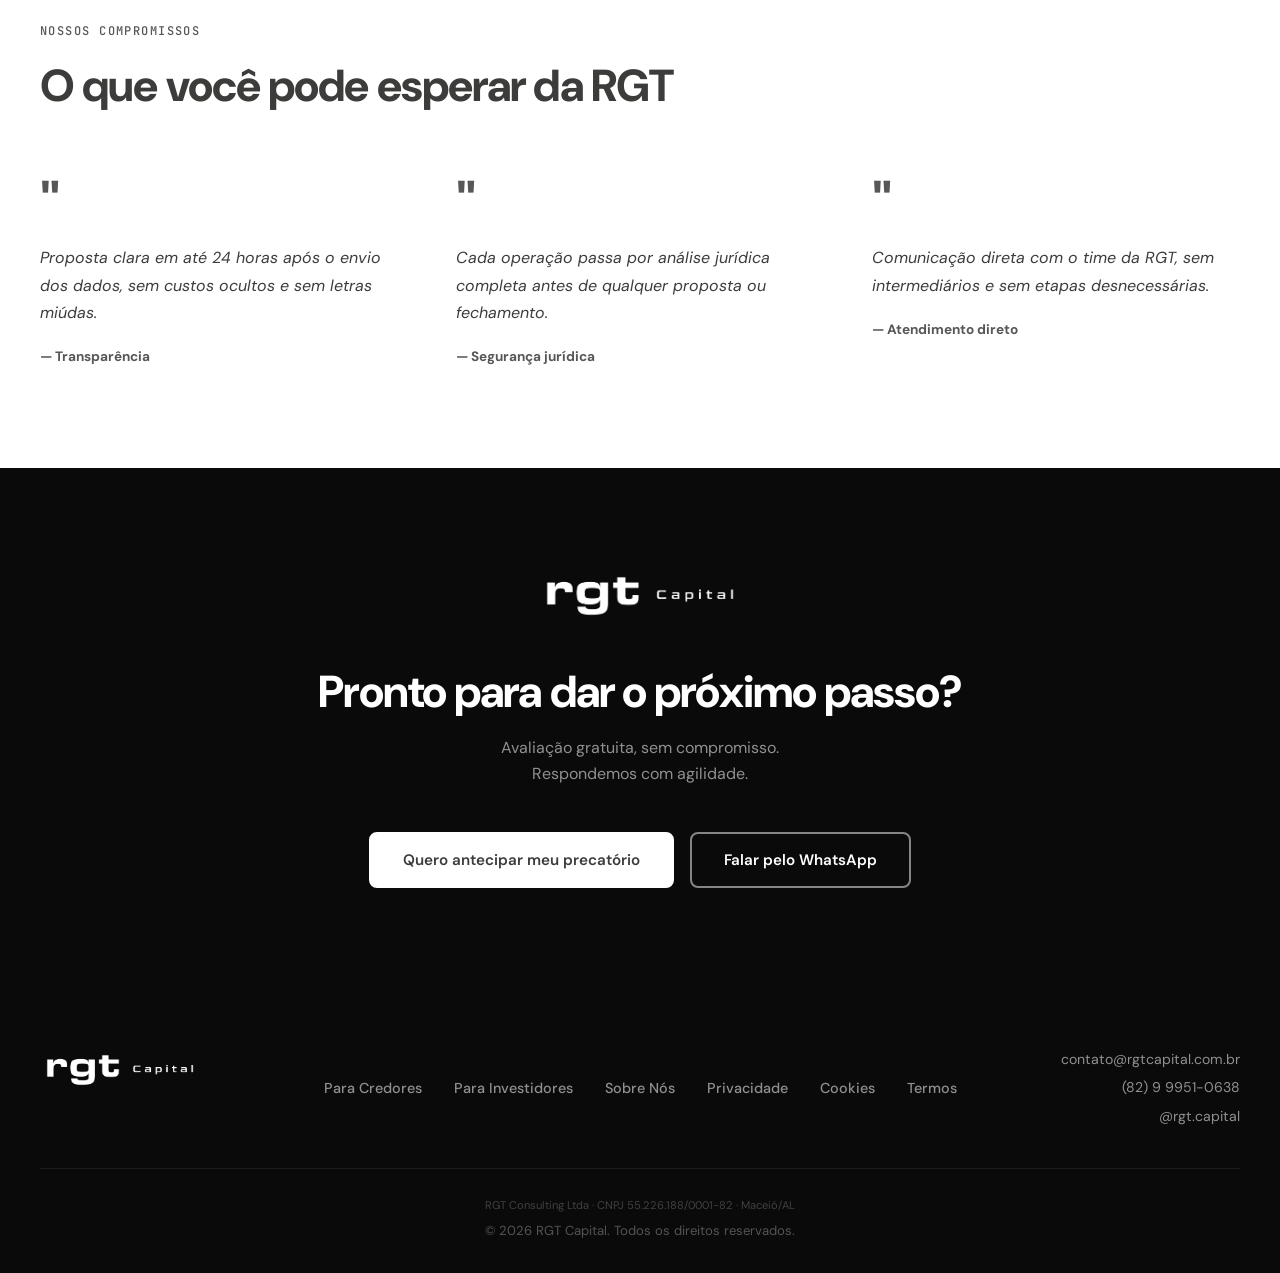
==== commit 460bcb99: "feat(site): pixel da Meta com aviso de cookies (RGT-39) e Instagram certo no rodapé O pixel ("Site R" ====
--- a/index.html
+++ b/index.html
@@ -4,6 +4,8 @@
   <meta charset="UTF-8" />
   <meta name="viewport" content="width=device-width, initial-scale=1.0" />
   <title>RGT Capital — Antecipação de Precatórios</title>
+  <!-- Verificação do domínio no portfólio "RGT Capital" do Meta Business (ID 995914866885593). Não remover: a verificação é conferida de novo periodicamente. -->
+  <meta name="facebook-domain-verification" content="9xs2528igrhbf9xfitccqkavgy7apq" />
   <meta name="description" content="A RGT Capital transforma créditos judiciais em liquidez real. Antecipação de precatórios, due diligence para FIDCs e intermediação entre credores e fundos." />
 
   <!-- Favicon -->
@@ -230,12 +232,13 @@
           <li><a href="investidores.html">Para Investidores</a></li>
           <li><a href="sobre.html">Sobre Nós</a></li>
           <li><a href="politica-privacidade.html">Privacidade</a></li>
+          <li><a href="#" data-cookies>Cookies</a></li>
           <li><a href="termos.html">Termos</a></li>
         </ul>
         <div class="footer-contact">
           <a href="mailto:contato@rgtcapital.com.br">contato@rgtcapital.com.br</a>
           <a href="https://wa.me/5582999510638" target="_blank" rel="noopener">(82) 9 9951-0638</a>
-          <span>@rgtcapital</span>
+          <a href="https://www.instagram.com/rgt.capital/" target="_blank" rel="noopener">@rgt.capital</a>
         </div>
       </div>
       <div class="footer-bottom">
@@ -280,5 +283,6 @@
     }, { threshold: 0.12 });
     revealEls.forEach(el => revealObserver.observe(el));
   </script>
+  <script src="assets/consentimento.js" defer></script>
 </body>
 </html>
--- a/styles.css
+++ b/styles.css
@@ -1153,7 +1153,7 @@
 .hero-fullwidth-bg {
   position: absolute;
   inset: 0;
-  background-image: url('assets/hero-home.webp');
+  background-image: url('https://images.unsplash.com/photo-1486406146926-c627a92ad1ab?w=1920&q=80');
   background-size: cover;
   background-position: center;
   z-index: 0;
@@ -1651,12 +1651,6 @@
 
 /* ─── RESPONSIVE (additions) ─── */
 @media (max-width: 768px) {
-  /* No retrato do celular o cover corta as laterais e o assunto da foto
-     (a direita) sai de quadro. Desloca o enquadramento para mante-lo. */
-  .hero-fullwidth-bg {
-    background-position: 72% center;
-  }
-
   .hero-fullwidth-content {
     padding: 0 24px;
     max-width: 100%;
@@ -1696,3 +1690,65 @@
     padding: 40px 24px;
   }
 }
+
+/* ── Aviso de cookies (assets/consentimento.js) ─────────────────────────
+   Canto inferior esquerdo, longe do botão de WhatsApp (direita). No celular
+   ocupa a largura e fica acima dele. Paleta P&B da marca. */
+.cookie-aviso {
+  position: fixed;
+  left: 24px;
+  bottom: 24px;
+  max-width: 420px;
+  z-index: 300;
+  background: var(--text);
+  color: #fff;
+  border-radius: var(--radius);
+  padding: 18px 20px;
+  border: 1px solid rgba(255, 255, 255, 0.18); /* destaca sobre o hero escuro */
+  box-shadow: 0 8px 32px rgba(0, 0, 0, 0.18);
+  font-family: var(--font);
+  font-size: 0.9rem;
+  line-height: 1.5;
+}
+
+.cookie-aviso a {
+  color: #fff;
+  text-decoration: underline;
+}
+
+.cookie-aviso-botoes {
+  display: flex;
+  justify-content: flex-end;
+  gap: 10px;
+  margin-top: 14px;
+}
+
+.cookie-aviso button {
+  font-family: var(--font);
+  font-size: 0.875rem;
+  font-weight: 600;
+  border-radius: 8px;
+  padding: 8px 18px;
+  cursor: pointer;
+}
+
+.cookie-recusar {
+  background: transparent;
+  color: #fff;
+  border: 1px solid rgba(255, 255, 255, 0.5);
+}
+
+.cookie-aceitar {
+  background: #fff;
+  color: var(--text);
+  border: 1px solid #fff;
+}
+
+@media (max-width: 768px) {
+  .cookie-aviso {
+    left: 12px;
+    right: 12px;
+    bottom: 92px;
+    max-width: none;
+  }
+}
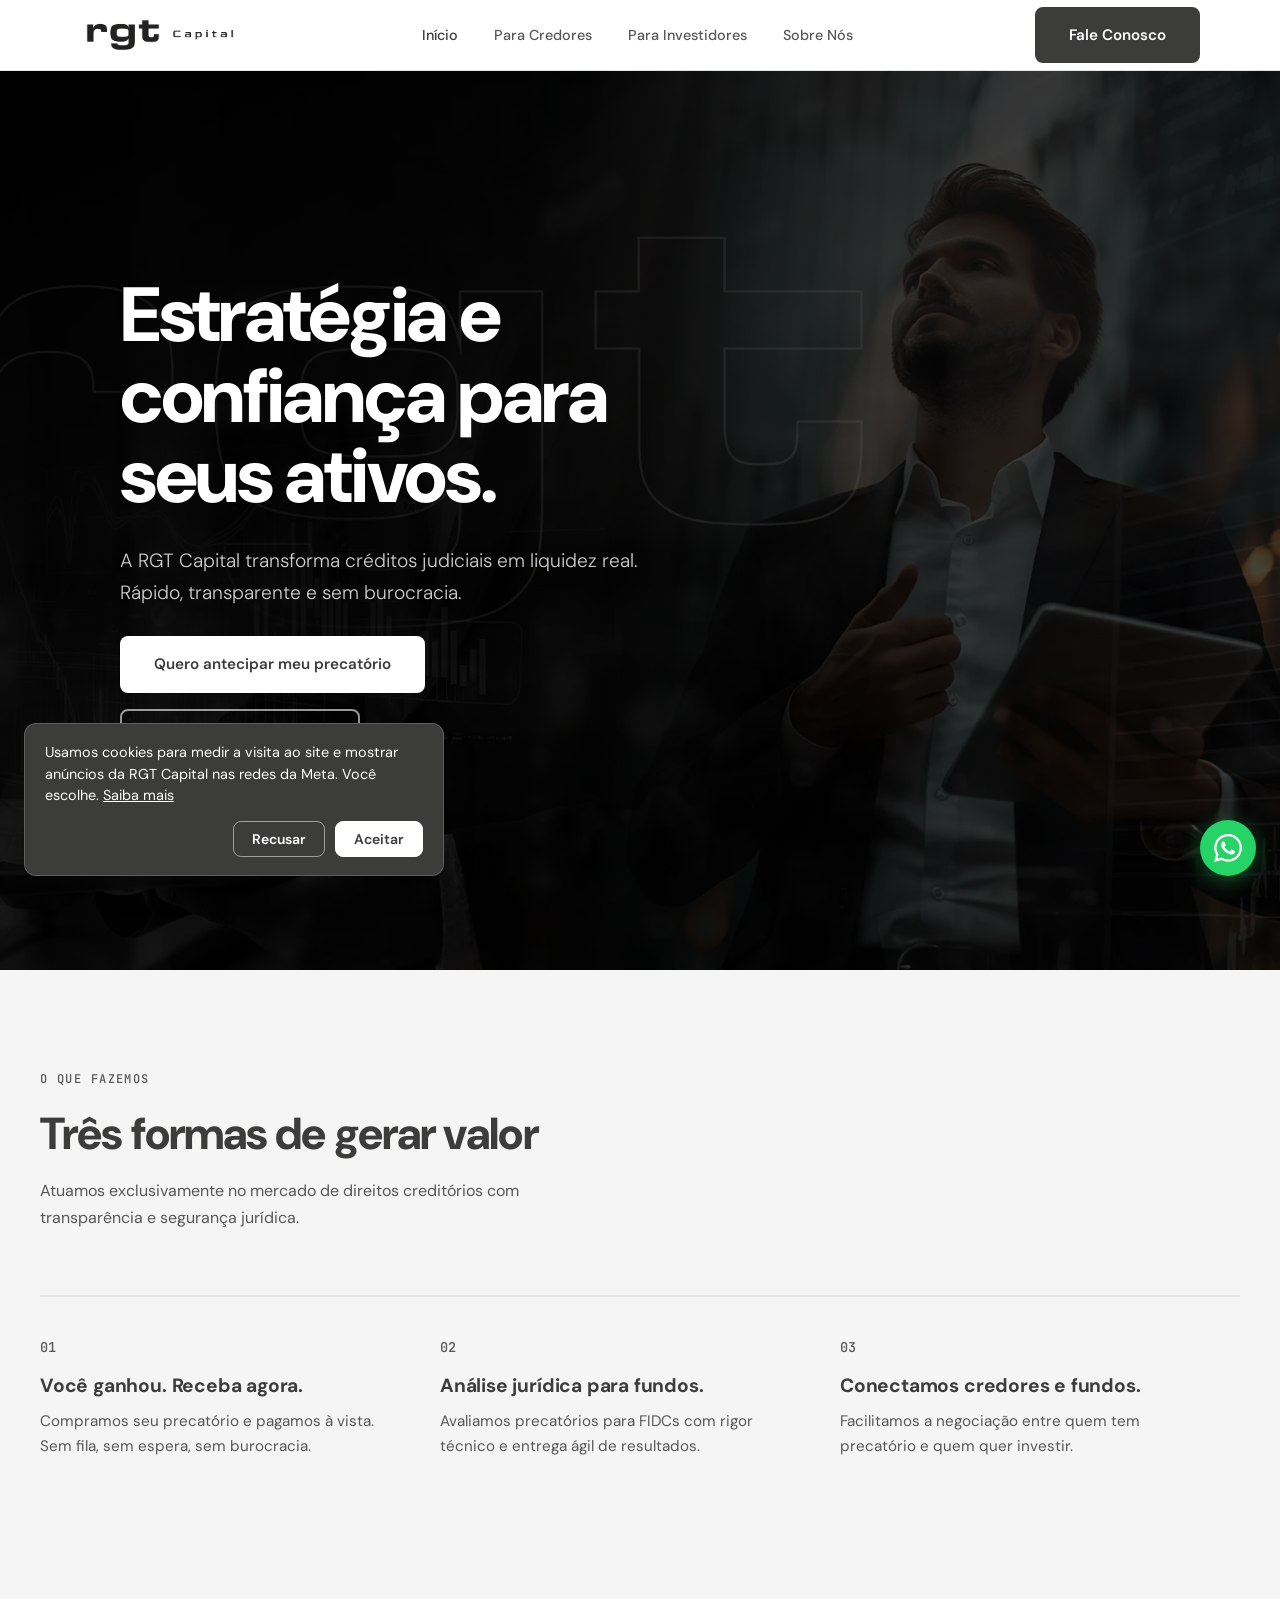
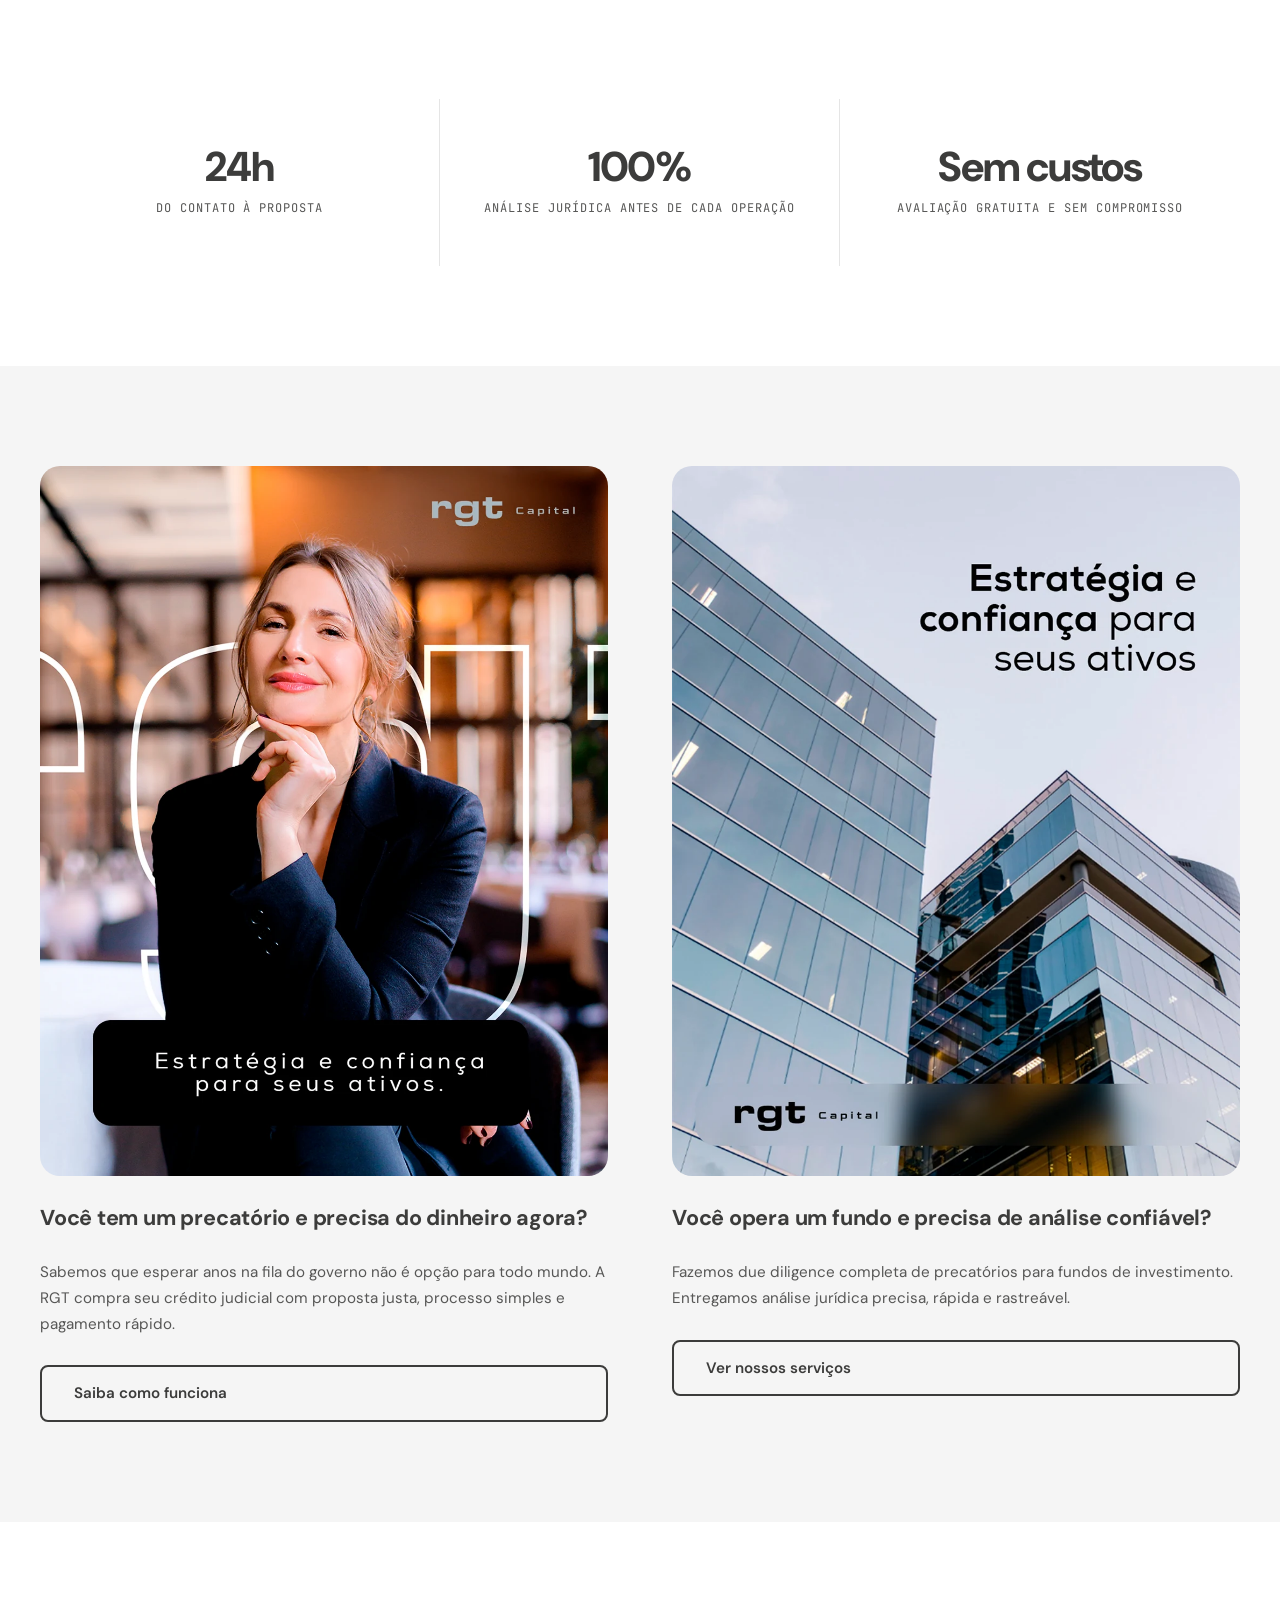
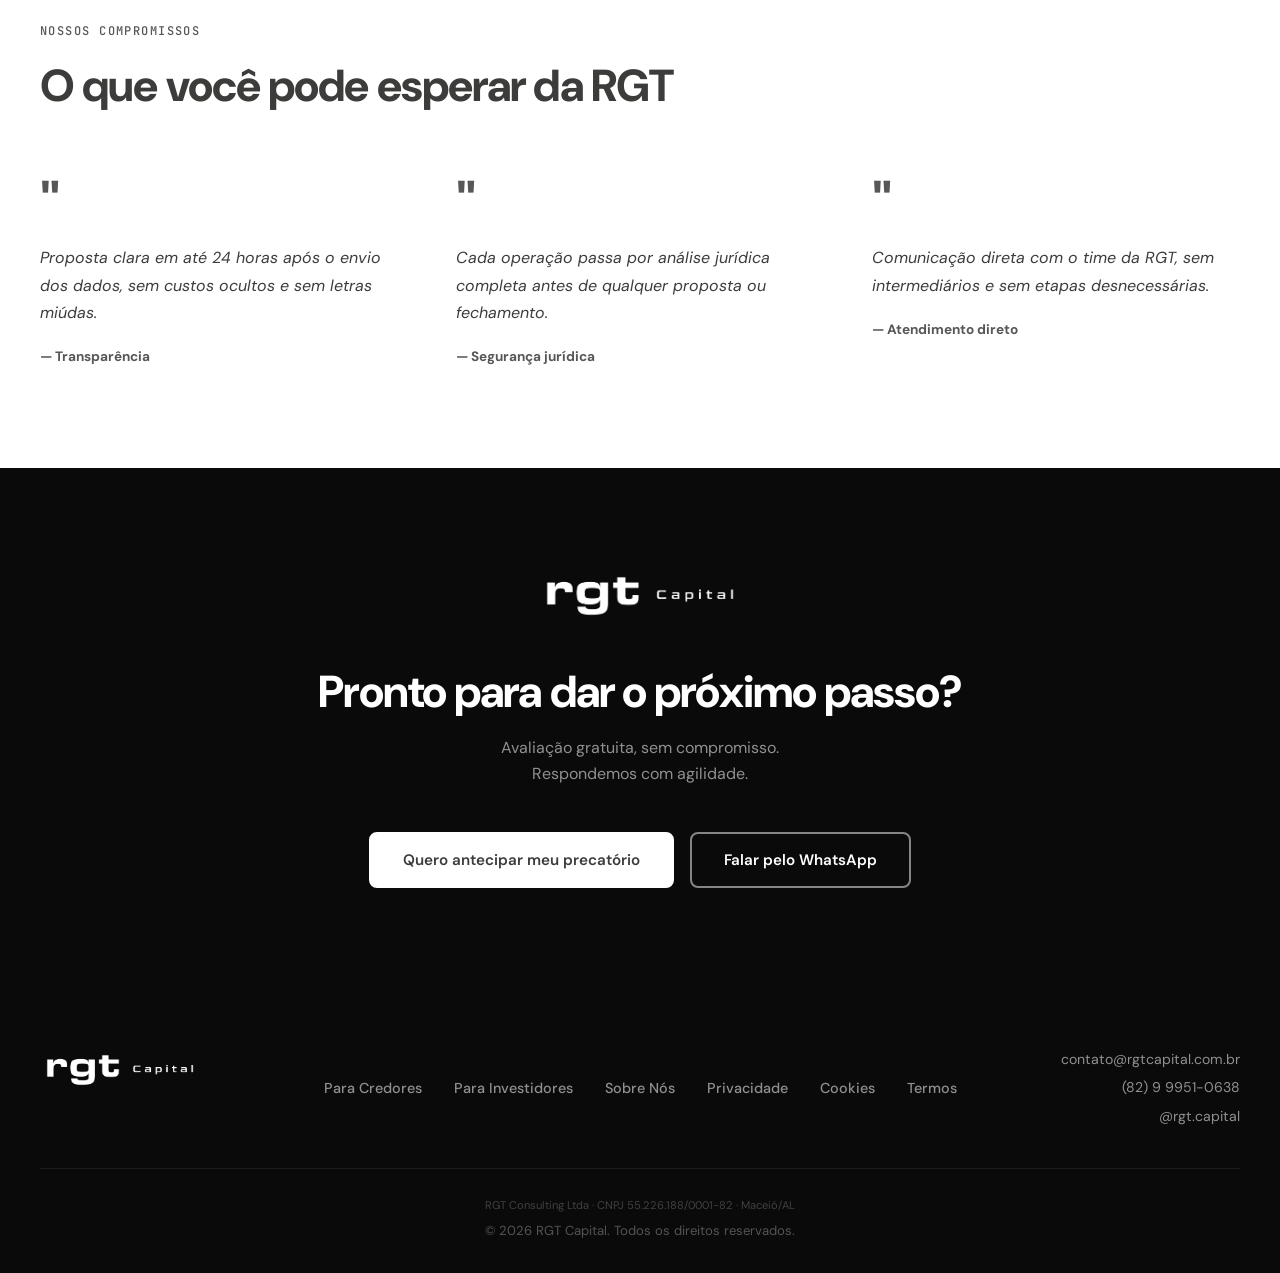
==== commit 835a9e51: "merge: traz o WebP de 21/10, que ficou órfão numa branch por 6 dias A branch webp-assets trocava trê" ====
--- a/index.html
+++ b/index.html
@@ -129,7 +129,7 @@
       <div class="para-quem-grid">
         <div class="para-quem-block reveal">
           <img
-            src="assets/card-credores.png"
+            src="assets/card-credores.webp"
             alt="RGT Capital — atendimento a credores"
             loading="lazy"
           />
@@ -143,7 +143,7 @@
         </div>
         <div class="para-quem-block reveal" style="transition-delay: 0.15s">
           <img
-            src="assets/card-investidores.png"
+            src="assets/card-investidores.webp"
             alt="RGT Capital — análise para fundos"
             loading="lazy"
           />
--- a/styles.css
+++ b/styles.css
@@ -1153,7 +1153,7 @@
 .hero-fullwidth-bg {
   position: absolute;
   inset: 0;
-  background-image: url('https://images.unsplash.com/photo-1486406146926-c627a92ad1ab?w=1920&q=80');
+  background-image: url('assets/hero-home.webp');
   background-size: cover;
   background-position: center;
   z-index: 0;
@@ -1651,6 +1651,12 @@
 
 /* ─── RESPONSIVE (additions) ─── */
 @media (max-width: 768px) {
+  /* No retrato do celular o cover corta as laterais e o assunto da foto
+     (a direita) sai de quadro. Desloca o enquadramento para mante-lo. */
+  .hero-fullwidth-bg {
+    background-position: 72% center;
+  }
+
   .hero-fullwidth-content {
     padding: 0 24px;
     max-width: 100%;
